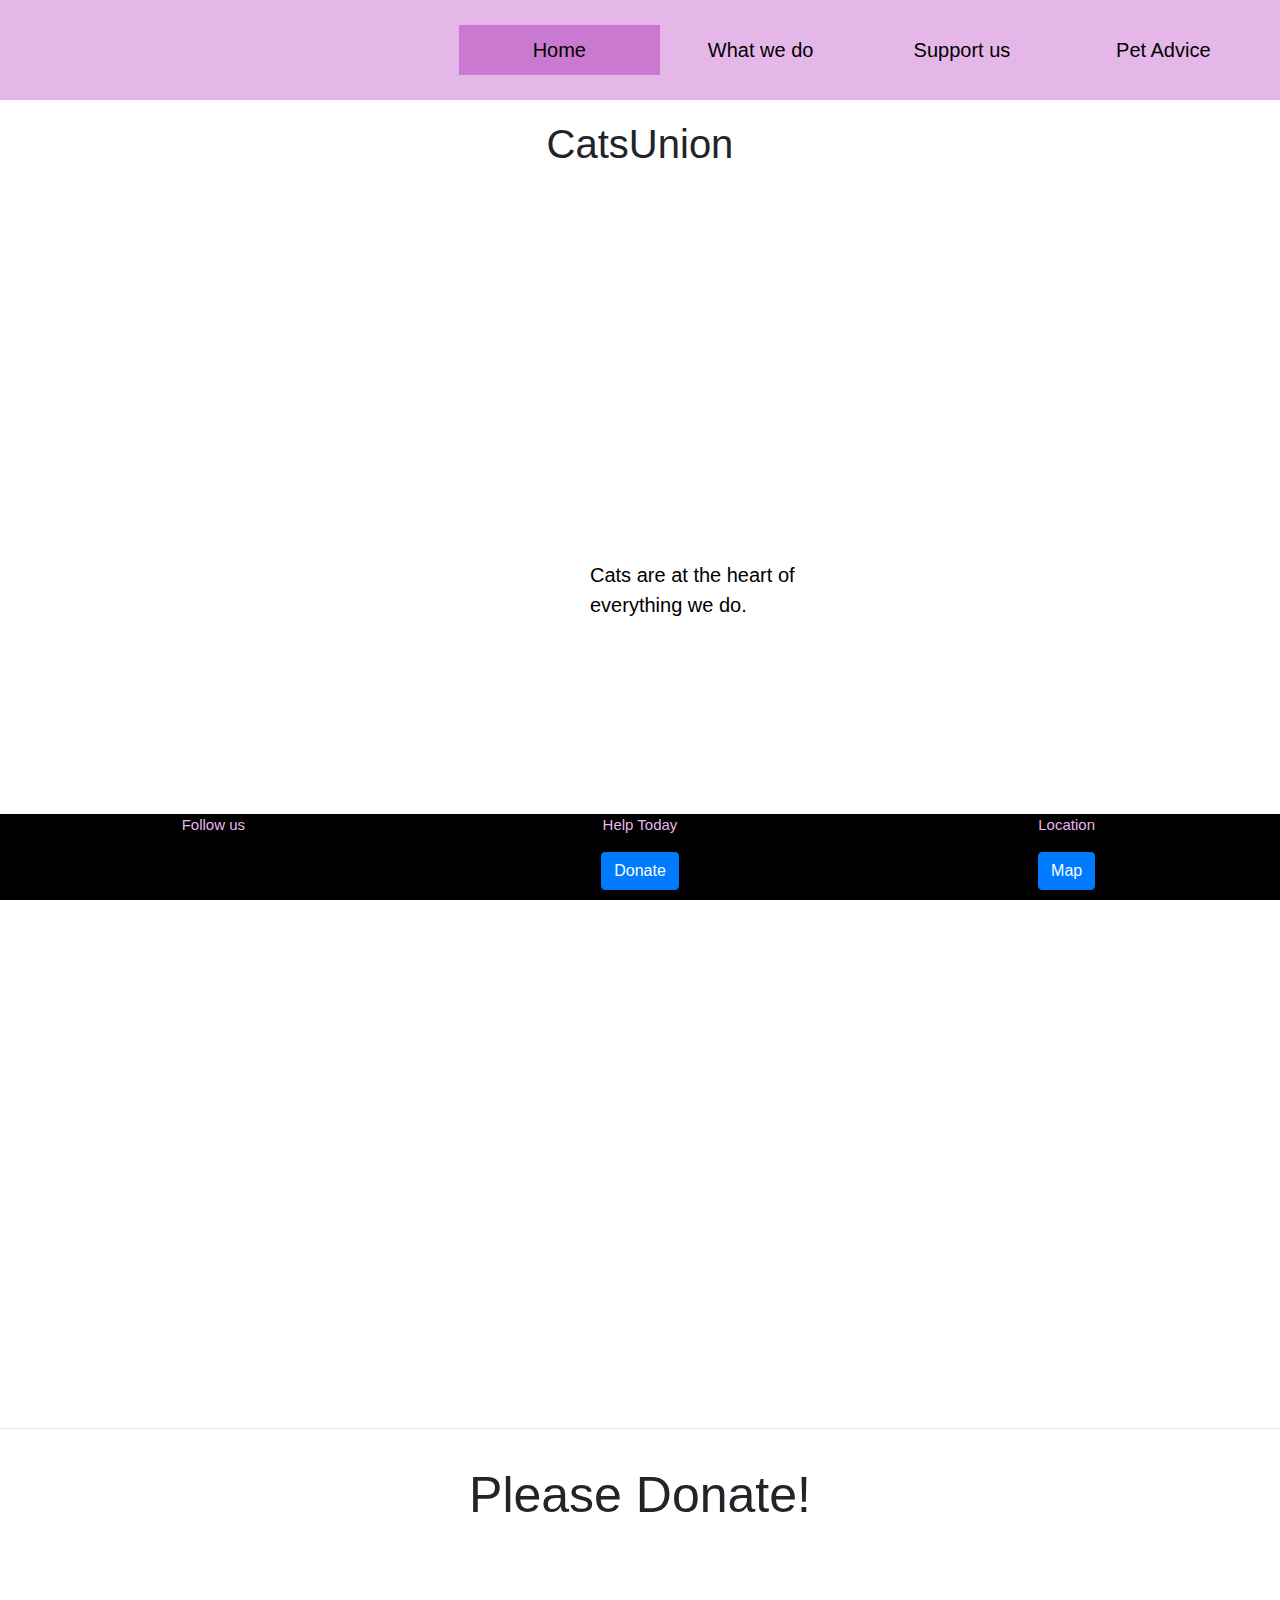
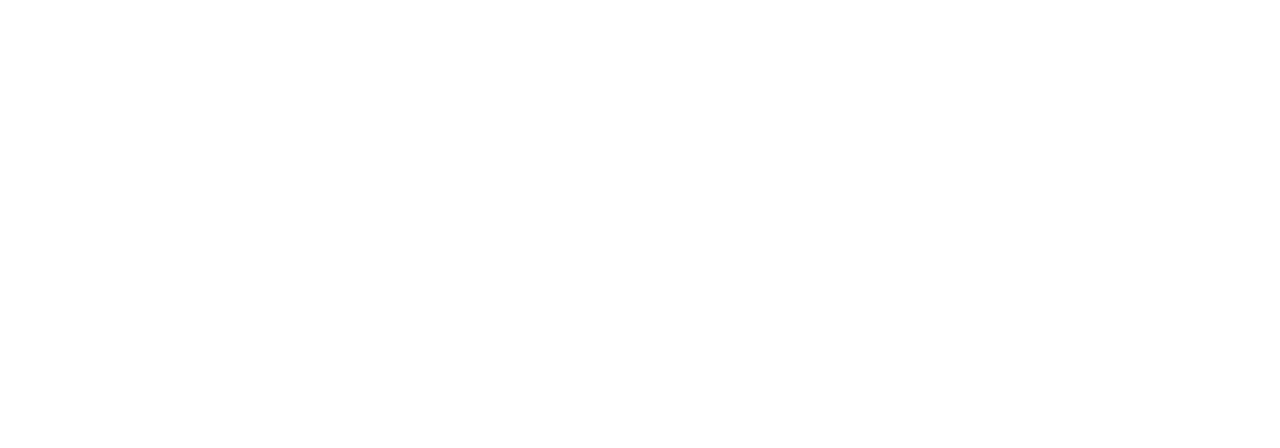
==== index.html @ 27cd5f01 "first page top panel complete" ====
<!DOCTYPE html>
<html lang="en">

<head>
	<meta charset="UTF-8" />
	<meta name="viewport" content="width=device-width, initial-scale=1.0" />
	<link rel="stylesheet" type="text/css" href="assets/css/style.css" />
	<link rel="stylesheet" href="https://stackpath.bootstrapcdn.com/bootstrap/4.5.0/css/bootstrap.min.css" />
	<link rel="stylesheet" href="https://maxcdn.bootstrapcdn.com/font-awesome/4.7.0/css/font-awesome.min.css"
		type="text/css" />
	<link rel="stylesheet" href="https://use.fontawesome.com/releases/v5.6.3/css/all.css"
		integrity="sha384-UHRtZLI+pbxtHCWp1t77Bi1L4ZtiqrqD80Kn4Z8NTSRyMA2Fd33n5dQ8lWUE00s/" crossorigin="anonymous" />
	<title>Cat Union</title>
</head>

<body>
	<header>
		<div class="wrapper-header">
			<div class="container-fluid heading-navbar">
				<div class="row">
					<a class="col-lg-4 col-md-4 col-sm-4 col-4 logo" href="index.html">
					</a>
					<div class="col-lg-8 col-md-8 col-sm-8 col-8">
						<div class="row bg-color-name-title"></div>
						<div class="navigate-links">
							<div class="row">
								<nav class="navbar navbar-expand-lg navbar-light">
									<a class="navbar-brand"></a>
									<button
                      class="navbar-toggler navbar-toggler-right visible-sm"
                      type="button"
                      data-toggle="collapse"
                      data-target="#navbarNav"
                      aria-controls="navbarNav"
                      aria-expanded="false"
                      aria-label="Toggle navigation"
                    >
                      <span class="navbar-toggler-icon"></span>
                    </button>
									<div class="collapse navbar-collapse" id="navbarNav">
										<a class="nav-box nav-box-active nav-box-first col-lg-3" href=".html">Home</a>

										<a class="nav-box nav-box-second col-lg-3" href=".html">What we do</a>

										<a class="nav-box nav-box-third col-lg-3" href=".html">Support us</a>

										<a class="nav-box nav-box-fourth col-lg-3" href=".html">Pet Advice</a>
									</div>
								</nav>
							</div>
						</div>
					</div>
				</div>
			</div>
		</div>
		<div class="title-banner">
			<h1 class="page-title">CatsUnion</h1>
		</div>
		
	</header>

	<section>
		<div class="container-fluid long-image">
			<div class="row">

				<div class="col-12 main-page-background">
				</div>
				<div class="slogan">
					<p>Cats are at the heart of everything we do.</p>
				</div>
			</div>
		</div>
	</section>
   
    
	<section>
		<div class="container-fluid adopting">
            <h1 class="title">Adopt Today!</h1>
			<div class="row">
            <!--
				<div class="col-4 salem-cat">
                    <p> Salem/Male/6 </p>
				</div>
				<div class="col-4 savannah-cat">
                    <p> Savannah/Female/14 </p>
				</div>
                <div class="col-4 charlie-cat">
                    <p> Charlie/Male/8 </p>
				</div>
                -->

			</div>
		</div>
	</section>
   
    
	<hr>

	<section>
			<div class="container-fluid donate-panel">
            <h1 class="title">Please Donate!</h1>
			<div class="row">
         

			</div>
		</div>
	</section>

	<footer>
		<div class="container-fluid footer-panel">
			<div class="row">
				<div class="col-lg-4 col-md-4 col-sm-4 col-4 social-media">
					<p>Follow us</p>
					<a href="http://www.facebook.com" target="_blank"><i class="fab fa-facebook-square"></i></a>
					<a href="http://www.twitter.com" target="_blank"><i class="fab fa-twitter-square"></i></a>
					<a href="http://www.instagram.com" target="_blank"><i class="fab fa-instagram"></i></a>
				</div>
				<div class="col-lg-4 col-md-4 col-sm-4 col-4 help-us">
					<p>Help Today</p>
					<button
                type="button"
                class="btn btn-primary button-color"
                data-toggle="modal"
                data-target="#exampleModal"
              >
                Donate
              </button>
				</div>

				<div class="col-lg-4 col-md-4 col-sm-4 col-4 Location">
					<p>Location</p>
					<button
              type="button"
              class="btn btn-primary button-color"
              data-toggle="modal"
              data-target="#google-location-modal"
            >
              Map
            </button>
				</div>
			</div>
		</div>
	</footer>

	<div class="modal fade" id="google-location-modal" tabindex="-1" role="dialog" aria-labelledby="map-modal"
		aria-hidden="true">
		<div class="modal-dialog" role="document">
			<div class="modal-content">
				<div class="modal-header">
					<h5 class="modal-title" id="map-modal">Find us</h5>
					<button
	              type="button"
	              class="close"
	              data-dismiss="modal"
	              aria-label="Close"
	            >
	              <span aria-hidden="true">&times;</span>
	            </button>
				</div>
				<div class="modal-body">
					<div class="row">
						<div class="col-lg-12 col-md-12 col-sm-12 col-12 modal-image">
						</div>
						<div class="address-info">

							<p>CatsUnion, The Alley, Little Wenlock, Telford, TF6 5BG</p>
						</div>
					</div>
					<div class="modal-footer">
						<button
	              type="button"
	              class="btn btn-secondary"
	              data-dismiss="modal"
	            >
	              Close
	            </button>

					</div>
				</div>
			</div>
		</div>
	</div>

	<script src="https://code.jquery.com/jquery-3.5.1.slim.min.js"
		integrity="sha384-DfXdz2htPH0lsSSs5nCTpuj/zy4C+OGpamoFVy38MVBnE+IbbVYUew+OrCXaRkfj" crossorigin="anonymous">
	</script>
	<script src="https://stackpath.bootstrapcdn.com/bootstrap/4.5.0/js/bootstrap.min.js"
		integrity="sha384-OgVRvuATP1z7JjHLkuOU7Xw704+h835Lr+6QL9UvYjZE3Ipu6Tp75j7Bh/kR0JKI" crossorigin="anonymous">
	</script>
	<script src="https://cdn.jsdelivr.net/npm/popper.js@1.16.0/dist/umd/popper.min.js"
		integrity="sha384-Q6E9RHvbIyZFJoft+2mJbHaEWldlvI9IOYy5n3zV9zzTtmI3UksdQRVvoxMfooAo" crossorigin="anonymous">
	</script>

</body>

</html>
---- assets/css/style.css ----
.wrapper-header{
  background-color: #e5b7e9;
  margin: 0;
  padding: 0;
  border: 0;
  max-height: 100%;
}

.header{
    margin: 0;
}

.heading-navbar {
  min-height: 100px;
  min-width: 100px;
}

.logo {
  background-image: url(../../assets/images/Cats-Union.png);
  background-position:center;
  background-size: contain;
  background-repeat: no-repeat;  
}

.page-title {
  text-align: center;
  padding: 20px;
}

.navbar-light {
  background-color: #e5b7e9;
}
.navbar {
  min-height: 100px;
  padding: 0px;
  border: 0px;
  margin: 0px;
  width: 100%;
}

.nav-box {
  
  position:relative;
  bottom:0;
  right:0;
  padding: 10px 25px;
  border: 1px;
  margin:0px;
  font-size:20px;
  text-align: center;
  text-decoration: none;
  display: inline-block;
}

.nav li {
  font-size: 14px;
  padding: 0;
}

.nav-attach {
  font-size: 0;
}


.nav-box-first {
  background-color: #e5b7e9;
  color: black;
}

.nav-box-first:hover {
  background-color: #c97ad0;
  color: black;
}


.nav-box-second {
  background-color: #e5b7e9;
  color: black;
}

.nav-box-second:hover {
  background-color: #c97ad0;
  color: black;
}


.nav-box-third {
  background-color: #e5b7e9;
  color: black;
}

.nav-box-third:hover {
  background-color: #c97ad0;
  color: black;
}


.nav-box-fourth {
  background-color: #e5b7e9;
  color: black;
}

.nav-box-fourth:hover {
  background-color: #c97ad0;
  color: black;
}

.nav-box-active {
    background-color: #c97ad0;
    color: black;
}


.long-image {
    min-height: 603px;
    padding-bottom:10px;
}

.main-page-background {
    background-image: url(../../assets/images/Cat-poke.png);
    background-position:center;
    background-size: cover;
    background-repeat: no-repeat; 
    min-height: 603px;
    padding-bottom:10px; 
}



.adopting {
    min-height: 603px;
    padding-bottom:10px; 
}

.title {
    font-size:50px;
    text-align:Center;
    padding:20px;
}

.salem-cat {
    background-image: url(../../assets/images/Salem.png);
    background-position:contain;
    background-size: cover;
    background-repeat: no-repeat; 
    height: 182px;
    width: 253px;
    text-align:center;
}

.savannah-cat {
    background-image: url(../../assets/images/Savannah.jpg);
    background-position:contain;
    background-size: cover;
    background-repeat: no-repeat; 
    height: 182px;
    width: 253px;
    text-align:center;
}

.savannah-cat {
    background-image: url(../../assets/images/charlie.png);
    background-position:contain;
    background-size: cover;
    background-repeat: no-repeat; 
    height: 182px;
    width: 253px;
    text-align:center;
}

.donate-panel {
    min-height: 603px;
    padding-bottom:10px; 
}

.footer-panel {
    background-color:black;
    position: fixed;
    bottom: 0;
    text-align:center;
    padding-bottom:10px;
}

.footer-panel p{
    font-size:15px;
    color:#e5b7e9
}

.footer-panel i{
    color:#e5b7e9
}

.button-color{
    background-color:#e5b7e9
}

.modal-image {
    
    background-image: url(../../assets/images/map.png);
    background-position:absolute;
    background-size: cover;
    background-repeat: no-repeat; 
    min-height: 250px;
    padding-bottom:10px; 
}

.address-info {
    font-size:15px;
}


@media screen and (max-width: 2000px ){
.slogan {
    color:black;
  font-size: 20px;
  position: absolute;
  width:300px;
  height:200px;
  padding-top:40px;
  padding-left:10px;
  bottom:180px;
  right:400px;
  
  
}

}

@media screen and (max-width: 1200px ){
.slogan {
    color:black;
  font-size: 20px;
  position: absolute;
  width:300px;
  height:200px;
  padding-top:40px;
  padding-left:10px;
  bottom:180px;
  right:250px;
  
  
}

}

@media screen and (max-width: 1000px ){
.slogan {
    color:black;
  font-size: 20px;
  position: absolute;
  width:300px;
  height:200px;
  padding-top:40px;
  padding-left:10px;
  bottom:180px;
  right:180px;
  
  
}

}


@media screen and (max-width: 800px){
.long-image {
    min-height:303px;
}

.slogan {
    color:black;
  font-size: 20px;
  position: absolute;
  width:300px;
  height:200px;
  padding-top:10px;
  padding-left:10px;
  bottom:250px;
  right:0;
  
  
}


.main-page-background {
    
    background-image: url(../../assets/images/Cat-poke.png);
    background-position: absolute;
    background-size: cover;
    background-repeat: no-repeat;     
    padding-bottom:10px; 
    padding-right:0px;
    object-fit: cover;
    min-height:300px;

  

    
    
}


}
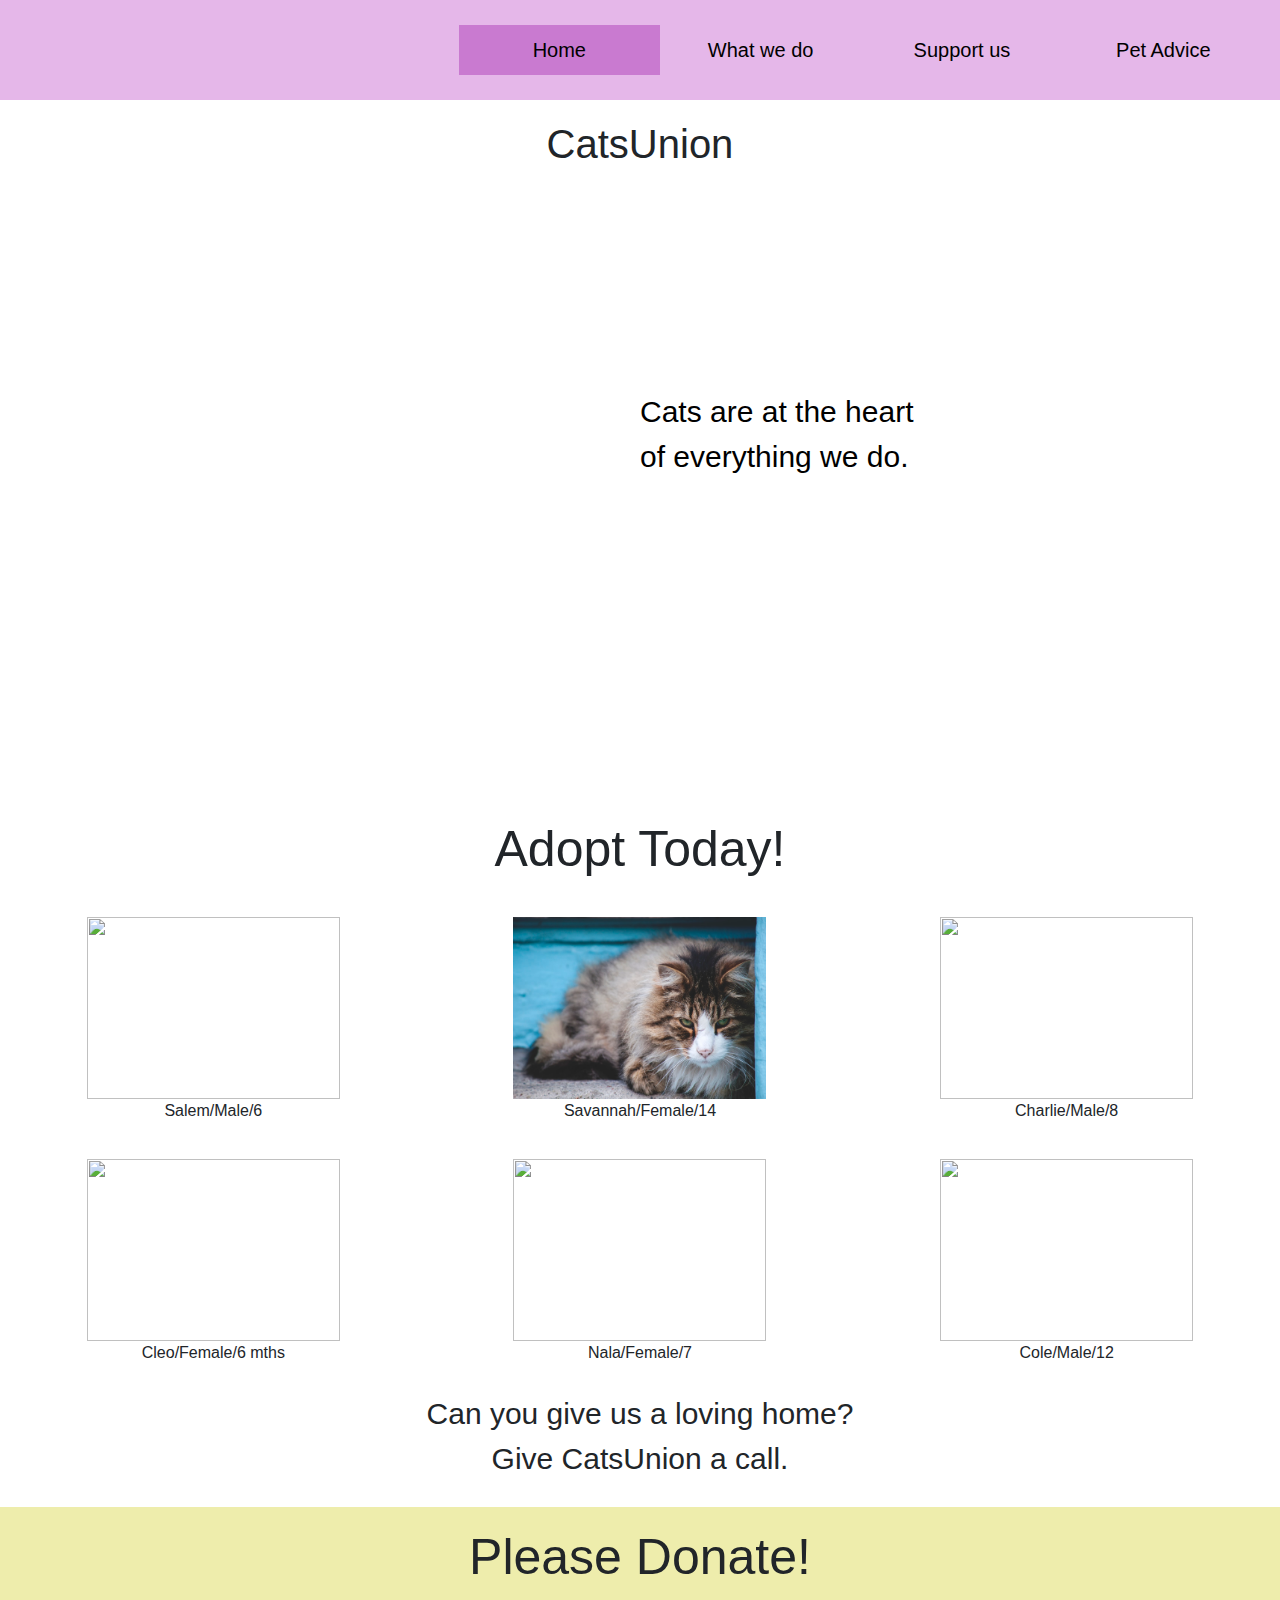
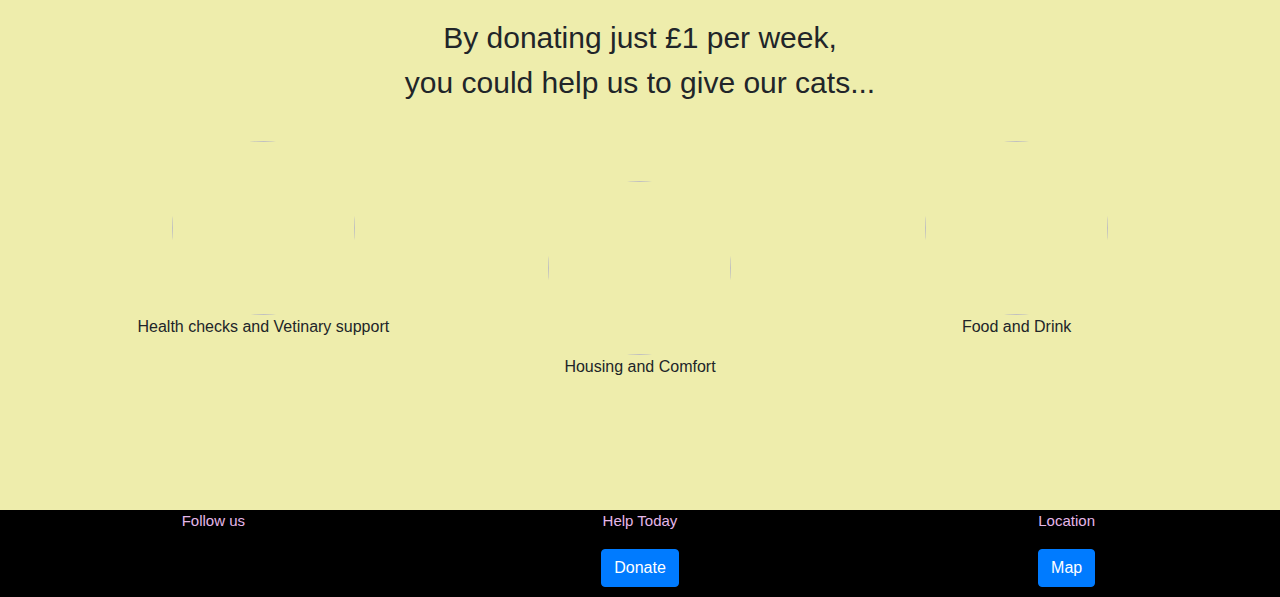
==== commit 87fc8cd7: "page2 images sized and statements given" ====
--- a/index.html
+++ b/index.html
@@ -38,9 +38,9 @@
                       <span class="navbar-toggler-icon"></span>
                     </button>
 									<div class="collapse navbar-collapse" id="navbarNav">
-										<a class="nav-box nav-box-active nav-box-first col-lg-3" href=".html">Home</a>
-
-										<a class="nav-box nav-box-second col-lg-3" href=".html">What we do</a>
+										<a class="nav-box nav-box-active nav-box-first col-lg-3" href="index.html">Home</a>
+
+										<a class="nav-box nav-box-second col-lg-3" href="what-we-do.html">What we do</a>
 
 										<a class="nav-box nav-box-third col-lg-3" href=".html">Support us</a>
 
@@ -56,7 +56,7 @@
 		<div class="title-banner">
 			<h1 class="page-title">CatsUnion</h1>
 		</div>
-		
+
 	</header>
 
 	<section>
@@ -71,36 +71,74 @@
 			</div>
 		</div>
 	</section>
-   
-    
+
+
 	<section>
-		<div class="container-fluid adopting">
-            <h1 class="title">Adopt Today!</h1>
-			<div class="row">
-            <!--
-				<div class="col-4 salem-cat">
-                    <p> Salem/Male/6 </p>
-				</div>
-				<div class="col-4 savannah-cat">
-                    <p> Savannah/Female/14 </p>
-				</div>
-                <div class="col-4 charlie-cat">
-                    <p> Charlie/Male/8 </p>
-				</div>
-                -->
-
-			</div>
+		<div class="container-fluid adopting-panel">
+			<h1 class="title">Adopt Today!</h1>
+			<div class="row">
+
+				<div class="col-6 col-lg-4 col-md-4 col-sm-6 cat-box">
+					<img src="assets/images/Salem.png" width="253" height="182">
+
+					<p class="cat-details"> Salem/Male/6 </p>
+				</div>
+				<div class="col-6 col-lg-4 col-md-4 col-sm-6 cat-box">
+					<img src="assets/images/Savannah.jpg" width="253" height="182">
+
+					<p class="cat-details"> Savannah/Female/14 </p>
+				</div>
+				<div class="col-6 col-lg-4 col-md-4 col-sm-6 cat-box">
+					<img src="assets/images/charlie.png" width="253" height="182">
+
+					<p class="cat-details"> Charlie/Male/8 </p>
+				</div>
+			
+
+				<div class="col-6 col-lg-4 col-md-4 col-sm-6 cat-box">
+					<img src="assets/images/Cleo.png" width="253" height="182">
+
+					<p class="cat-details"> Cleo/Female/6 mths </p>
+				</div>
+				<div class="col-6 col-lg-4 col-md-4 col-sm-6 cat-box">
+					<img src="assets/images/Nala.png" width="253" height="182">
+
+					<p class="cat-details"> Nala/Female/7 </p>
+				</div>
+				<div class="col-6 col-lg-4 col-md-4 col-sm-6 cat-box">
+					<img src="assets/images/cole.jpg" width="253" height="182">
+
+					<p class="cat-details"> Cole/Male/12 </p>
+				</div>
+
+                
+			</div>
+            <p class="subtitle"> Can you give us a loving home? <br> Give CatsUnion a call.  </p>
 		</div>
 	</section>
-   
-    
-	<hr>
+
 
 	<section>
-			<div class="container-fluid donate-panel">
-            <h1 class="title">Please Donate!</h1>
-			<div class="row">
-         
+		<div class="container-fluid donate-panel">
+			<h1 class="title">Please Donate!</h1>
+             <p class="subtitle"> By donating just £1 per week, <br> you could help us to give our cats...</p>
+
+			<div class="row">
+                <div class="col-12 col-lg-4 col-md-4 col-sm-4 circle-image left-circle">
+					<img src="assets/images/vets-circle.png" width="183" height="174">
+
+					<p class="cat-details"> Health checks and Vetinary support </p>
+				</div>
+				<div class="col-12 col-lg-4 col-md-4 col-sm-4 circle-image middle-circle">
+					<img src="assets/images/cat-housing-circle.png" width="183" height="174">
+
+					<p class="cat-details"> Housing and Comfort </p>
+				</div>
+				<div class="col-12 col-lg-4 col-md-4 col-sm-4 circle-image right-circle">
+					<img src="assets/images/cat-food-circle.png" width="183" height="174">
+
+					<p class="donate-details"> Food and Drink </p>
+				</div>
 
 			</div>
 		</div>
@@ -164,6 +202,7 @@
 						<div class="address-info">
 
 							<p>CatsUnion, The Alley, Little Wenlock, Telford, TF6 5BG</p>
+                            <p>Telephone: 01632 960809</p>
 						</div>
 					</div>
 					<div class="modal-footer">
--- a/assets/css/style.css
+++ b/assets/css/style.css
@@ -1,4 +1,4 @@
-.wrapper-header{
+.wrapper-header {
   background-color: #e5b7e9;
   margin: 0;
   padding: 0;
@@ -6,8 +6,8 @@
   max-height: 100%;
 }
 
-.header{
-    margin: 0;
+.header {
+  margin: 0;
 }
 
 .heading-navbar {
@@ -17,9 +17,9 @@
 
 .logo {
   background-image: url(../../assets/images/Cats-Union.png);
-  background-position:center;
+  background-position: center;
   background-size: contain;
-  background-repeat: no-repeat;  
+  background-repeat: no-repeat;
 }
 
 .page-title {
@@ -39,14 +39,13 @@
 }
 
 .nav-box {
-  
-  position:relative;
-  bottom:0;
-  right:0;
+  position: relative;
+  bottom: 0;
+  right: 0;
   padding: 10px 25px;
   border: 1px;
-  margin:0px;
-  font-size:20px;
+  margin: 0px;
+  font-size: 20px;
   text-align: center;
   text-decoration: none;
   display: inline-block;
@@ -61,7 +60,6 @@
   font-size: 0;
 }
 
-
 .nav-box-first {
   background-color: #e5b7e9;
   color: black;
@@ -72,7 +70,6 @@
   color: black;
 }
 
-
 .nav-box-second {
   background-color: #e5b7e9;
   color: black;
@@ -83,7 +80,6 @@
   color: black;
 }
 
-
 .nav-box-third {
   background-color: #e5b7e9;
   color: black;
@@ -94,7 +90,6 @@
   color: black;
 }
 
-
 .nav-box-fourth {
   background-color: #e5b7e9;
   color: black;
@@ -106,197 +101,848 @@
 }
 
 .nav-box-active {
-    background-color: #c97ad0;
-    color: black;
-}
-
+  background-color: #c97ad0;
+  color: black;
+}
 
 .long-image {
-    min-height: 603px;
-    padding-bottom:10px;
+  max-height: 603px;
+  padding-bottom: 10px;
 }
 
 .main-page-background {
-    background-image: url(../../assets/images/Cat-poke.png);
-    background-position:center;
-    background-size: cover;
-    background-repeat: no-repeat; 
-    min-height: 603px;
-    padding-bottom:10px; 
-}
-
-
-
-.adopting {
-    min-height: 603px;
-    padding-bottom:10px; 
+  background-image: url(../../assets/images/Cat-poke.png);
+  background-position: center;
+  background-size: cover;
+  background-repeat: no-repeat;
+  min-height: 603px;
+  padding-bottom: 10px;
+}
+
+.adopting-panel {
+  min-height: 403px;
+  padding-bottom: 10px;
+  display: inline-block;
 }
 
 .title {
-    font-size:50px;
-    text-align:Center;
-    padding:20px;
+  font-size: 50px;
+  text-align: Center;
+  padding: 20px;
+}
+
+.subtitle {
+  font-size: 30px;
+  text-align: center;
+}
+
+.cat-details {
+  text-align: Center;
+}
+.cat-box {
+  position: relative;
+  padding: 10px 25px;
+  border: 0px;
+  margin: 0px;
+  text-align: center;
+  text-decoration: none;
+  display: inline-block;
 }
 
 .salem-cat {
-    background-image: url(../../assets/images/Salem.png);
-    background-position:contain;
-    background-size: cover;
-    background-repeat: no-repeat; 
-    height: 182px;
-    width: 253px;
-    text-align:center;
+  background-image: url(../../assets/images/Salem.png);
 }
 
 .savannah-cat {
-    background-image: url(../../assets/images/Savannah.jpg);
-    background-position:contain;
-    background-size: cover;
-    background-repeat: no-repeat; 
-    height: 182px;
-    width: 253px;
-    text-align:center;
-}
-
-.savannah-cat {
-    background-image: url(../../assets/images/charlie.png);
-    background-position:contain;
-    background-size: cover;
-    background-repeat: no-repeat; 
-    height: 182px;
-    width: 253px;
-    text-align:center;
+  background-image: url(../../assets/images/Savannah.jpg);
+}
+
+.charlie-cat {
+  background-image: url(../../assets/images/charlie.png);
+  background-position: center;
+  background-size: cover;
+  background-repeat: no-repeat;
 }
 
 .donate-panel {
-    min-height: 603px;
-    padding-bottom:10px; 
+  min-height: 603px;
+  padding-bottom: 10px;
+  background-color: #eeedac;
+}
+
+.donate-details {
+  text-align: Center;
+}
+
+.circle-image {
+  position: relative;
+  top: 20px;
+
+  text-align: center;
+  text-decoration: none;
+}
+
+.circle-image img {
+  border-width: 1px;
+  border-radius: 50%;
+}
+
+.left-circle {
+  position: relative;
+  left: 50px;
+}
+
+.middle-circle {
+  position: relative;
+  top: 60px;
+}
+
+.right-circle {
+  position: relative;
+  right: 50px;
+}
+.upper-image {
+  background: rgb(0, 0, 0);
+  opacity: 0.6;
+  background-image: url(../../assets/images/cage-cat.png);
+  background-position: center;
+  background-size: cover;
+  background-repeat: no-repeat;
+  min-height: 600px;
+  padding-bottom: 20px;
+}
+
+.upper-statement {
+  color: black;
+  font-size: 30px;
+  position: relative;
+  width: 300px;
+  height: 200px;
+  padding-top: 40px;
+  padding-left: 10px;
+  bottom: 600px;
+  left: 890px;
+}
+
+.middle-image {
+  background: rgb(0, 0, 0);
+  opacity: 0.6;
+  background-image: url(../../assets/images/Man-with-kitten.png);
+  background-position: center;
+  background-size: cover;
+  background-repeat: no-repeat;
+  min-height: 600px;
+  padding-bottom: 20px;
+}
+
+.middle-statement {
+  color: black;
+  font-size: 30px;
+  position: relative;
+  width: 300px;
+  height: 200px;
+  padding-top: 40px;
+  padding-left: 10px;
+  bottom: 450px;
+  left: 930px;
+}
+
+.lower-image {
+  background: rgb(0, 0, 0);
+  opacity: 0.6;
+  background-image: url(../../assets/images/vet-kitten.png);
+  background-position: center;
+  background-size: cover;
+  background-repeat: no-repeat;
+  min-height: 600px;
+  padding-bottom: 20px;
+}
+
+.lower-statement {
+  color: black;
+  font-size: 30px;
+  position: relative;
+  width: 300px;
+  height: 200px;
+  padding-top: 40px;
+  padding-left: 10px;
+  bottom: 450px;
+  left: 930px;
 }
 
 .footer-panel {
-    background-color:black;
-    position: fixed;
-    bottom: 0;
-    text-align:center;
-    padding-bottom:10px;
-}
-
-.footer-panel p{
-    font-size:15px;
-    color:#e5b7e9
-}
-
-.footer-panel i{
-    color:#e5b7e9
-}
-
-.button-color{
-    background-color:#e5b7e9
+  background-color: black;
+  position: relative;
+  bottom: 0;
+  text-align: center;
+  padding-bottom: 10px;
+}
+
+.footer-panel p {
+  font-size: 15px;
+  color: #e5b7e9;
+}
+
+.footer-panel i {
+  color: #e5b7e9;
+}
+
+.button-color {
+  background-color: #e5b7e9;
 }
 
 .modal-image {
-    
-    background-image: url(../../assets/images/map.png);
-    background-position:absolute;
-    background-size: cover;
-    background-repeat: no-repeat; 
-    min-height: 250px;
-    padding-bottom:10px; 
+  background-image: url(../../assets/images/map.png);
+  background-position: absolute;
+  background-size: cover;
+  background-repeat: no-repeat;
+  min-height: 250px;
+  padding-bottom: 10px;
 }
 
 .address-info {
-    font-size:15px;
-}
-
-
-@media screen and (max-width: 2000px ){
-.slogan {
-    color:black;
-  font-size: 20px;
-  position: absolute;
-  width:300px;
-  height:200px;
-  padding-top:40px;
-  padding-left:10px;
-  bottom:180px;
-  right:400px;
-  
-  
-}
-
-}
-
-@media screen and (max-width: 1200px ){
-.slogan {
-    color:black;
-  font-size: 20px;
-  position: absolute;
-  width:300px;
-  height:200px;
-  padding-top:40px;
-  padding-left:10px;
-  bottom:180px;
-  right:250px;
-  
-  
-}
-
-}
-
-@media screen and (max-width: 1000px ){
-.slogan {
-    color:black;
-  font-size: 20px;
-  position: absolute;
-  width:300px;
-  height:200px;
-  padding-top:40px;
-  padding-left:10px;
-  bottom:180px;
-  right:180px;
-  
-  
-}
-
-}
-
-
-@media screen and (max-width: 800px){
-.long-image {
-    min-height:303px;
-}
-
-.slogan {
-    color:black;
-  font-size: 20px;
-  position: absolute;
-  width:300px;
-  height:200px;
-  padding-top:10px;
-  padding-left:10px;
-  bottom:250px;
-  right:0;
-  
-  
-}
-
-
-.main-page-background {
-    
+  font-size: 15px;
+}
+
+@media screen and (max-width: 2560px) {
+  .slogan {
+    color: black;
+    font-size: 30px;
+    position: relative;
+    width: 300px;
+    height: 200px;
+    padding-top: 40px;
+    padding-left: 10px;
+    bottom: 450px;
+    left: 630px;
+  }
+}
+
+@media screen and (max-width: 1200px) {
+  .slogan {
+    color: black;
+    font-size: 30px;
+    position: relative;
+    width: 300px;
+    height: 200px;
+    padding-top: 40px;
+    padding-left: 10px;
+    bottom: 450px;
+    left: 630px;
+  }
+
+  .upper-statement {
+    color: black;
+    font-size: 30px;
+    position: relative;
+    width: 300px;
+    height: 200px;
+    padding-top: 40px;
+    padding-left: 10px;
+    bottom: 600px;
+    left: 700px;
+  }
+
+  .middle-statement {
+    color: black;
+    font-size: 30px;
+    position: relative;
+    width: 300px;
+    height: 200px;
+    padding-top: 40px;
+    padding-left: 10px;
+    bottom: 450px;
+    left: 700px;
+  }
+
+  .lower-statement {
+    color: black;
+    font-size: 30px;
+    position: relative;
+    width: 300px;
+    height: 200px;
+    padding-top: 40px;
+    padding-left: 10px;
+    bottom: 450px;
+    left: 700px;
+  }
+}
+
+@media screen and (max-width: 1024px) {
+  .slogan {
+    color: black;
+    font-size: 30px;
+    position: relative;
+    width: 300px;
+    height: 200px;
+    padding-top: 40px;
+    padding-left: 10px;
+    bottom: 450px;
+    left: 480px;
+  }
+  .upper-image {
+    background: rgb(0, 0, 0);
+    opacity: 0.6;
+    background-image: url(../../assets/images/cage-cat.png);
+    background-position: center;
+    background-size: cover;
+    background-repeat: no-repeat;
+    min-height: 600px;
+    padding-bottom: 20px;
+  }
+
+  .upper-statement {
+    color: black;
+    font-size: 25px;
+    position: relative;
+    width: 300px;
+    height: 200px;
+    padding-top: 40px;
+    padding-left: 10px;
+    bottom: 600px;
+    left: 500px;
+  }
+
+  .middle-image {
+    background: rgb(0, 0, 0);
+    opacity: 0.6;
+    background-image: url(../../assets/images/Man-with-kitten.png);
+    background-position: center;
+    background-size: cover;
+    background-repeat: no-repeat;
+    min-height: 600px;
+    padding-bottom: 20px;
+  }
+
+  .middle-statement {
+     color: black;
+    font-size: 25px;
+    position: relative;
+    width: 300px;
+    height: 200px;
+    padding-top: 40px;
+    padding-left: 10px;
+    bottom: 450px;
+    left: 500px;
+  }
+
+  .lower-image {
+    background: rgb(0, 0, 0);
+    opacity: 0.6;
+    background-image: url(../../assets/images/vet-kitten.png);
+    background-position: center;
+    background-size: cover;
+    background-repeat: no-repeat;
+    min-height: 600px;
+    padding-bottom: 20px;
+  }
+
+  .lower-statement {
+     color: black;
+    font-size: 25px;
+    position: relative;
+    width: 300px;
+    height: 200px;
+    padding-top: 40px;
+    padding-left: 10px;
+    bottom: 450px;
+    left: 500px;
+  }
+}
+
+@media screen and (max-width: 768px) {
+  .long-image {
+    max-height: 303px;
+  }
+
+  .slogan {
+    color: black;
+    font-size: 25px;
+    position: relative;
+    bottom: 250px;
+    left: 250px;
+    text-align: center;
+    padding-top: 10px;
+    padding-left: 10px;
+  }
+
+  .main-page-background {
     background-image: url(../../assets/images/Cat-poke.png);
     background-position: absolute;
     background-size: cover;
-    background-repeat: no-repeat;     
-    padding-bottom:10px; 
-    padding-right:0px;
+    background-repeat: no-repeat;
+    padding-bottom: 10px;
+    padding-right: 0px;
     object-fit: cover;
-    min-height:300px;
-
-  
-
-    
-    
-}
-
-
-}+    min-height: 300px;
+  }
+  .adopting-panel {
+    min-height: 300px;
+    padding-bottom: 10px;
+  }
+  .cat-box img {
+    width: 70%;
+    height: 70%;
+  }
+
+  .left-circle {
+    position: relative;
+    left: 0px;
+  }
+
+  .right-circle {
+    position: relative;
+    right: 0px;
+  }
+
+  .upper-image {
+    background: rgb(0, 0, 0);
+    opacity: 0.6;
+    background-image: url(../../assets/images/cage-cat.png);
+    background-position: center;
+    background-size: cover;
+    background-repeat: no-repeat;
+    min-height: 300px;
+    padding-bottom: 20px;
+  }
+
+  .upper-statement {
+     color: black;
+    font-size: 23px;
+    position: relative;
+    width: 200px;
+    height: 150px;
+    padding-top: 40px;
+    padding-left: 10px;
+    bottom: 280px;
+    left: 430px;
+  }
+
+  .middle-image {
+    background: rgb(0, 0, 0);
+    opacity: 0.6;
+    background-image: url(../../assets/images/Man-with-kitten.png);
+    background-position: center;
+    background-size: cover;
+    background-repeat: no-repeat;
+    min-height: 300px;
+    padding-bottom: 20px;
+  }
+
+  .middle-statement {
+     color: black;
+    font-size: 23px;
+    position: relative;
+    width: 200px;
+    height: 150px;
+    padding-top: 40px;
+    padding-left: 10px;
+    bottom: 280px;
+    left: 430px;
+  }
+
+  .lower-image {
+    background: rgb(0, 0, 0);
+    opacity: 0.6;
+    background-image: url(../../assets/images/vet-kitten.png);
+    background-position: center;
+    background-size: cover;
+    background-repeat: no-repeat;
+    min-height: 300px;
+    padding-bottom: 20px;
+  }
+
+  .lower-statement {
+     color: black;
+    font-size: 23px;
+    position: relative;
+    width: 200px;
+    height: 150px;
+    padding-top: 40px;
+    padding-left: 10px;
+    bottom: 280px;
+    left: 430px;
+  }
+}
+
+@media screen and (max-width: 640px) {
+  .long-image {
+    max-height: 303px;
+  }
+
+  .slogan {
+    color: black;
+    font-size: 20px;
+    position: relative;
+    bottom: 250px;
+    left: 70px;
+    text-align: center;
+    padding-top: 10px;
+    padding-left: 10px;
+  }
+
+  .main-page-background {
+    background-image: url(../../assets/images/Cat-poke.png);
+    background-position: absolute;
+    background-size: cover;
+    background-repeat: no-repeat;
+    padding-bottom: 10px;
+    padding-right: 0px;
+    object-fit: cover;
+    min-height: 300px;
+  }
+  .adopting-panel {
+    min-height: 300px;
+    padding-bottom: 10px;
+    vertical-align: center;
+  }
+
+  .cat-box img {
+    display: table-cell;
+    text-align: center;
+    vertical-align: middle;
+    width: 100%;
+  }
+
+  .subtitle {
+    font-size: 15px;
+    text-align: center;
+  }
+
+  .middle-circle {
+    position: relative;
+    top: 20px;
+  }
+  .left-circle {
+    position: relative;
+    left: 0px;
+  }
+
+  .right-circle {
+    position: relative;
+    right: 0px;
+  }
+
+  .donate-panel {
+    min-height: 600px;
+  }
+
+  .upper-image {
+    background: rgb(0, 0, 0);
+    opacity: 0.6;
+    background-image: url(../../assets/images/cage-cat.png);
+    background-position: center;
+    background-size: cover;
+    background-repeat: no-repeat;
+    min-height: 300px;
+    padding-bottom: 20px;
+  }
+
+  .upper-statement {
+     color: black;
+    font-size: 23px;
+    position: relative;
+    width: 200px;
+    height: 150px;
+    padding-top: 40px;
+    padding-left: 10px;
+    bottom: 280px;
+    left: 370px;
+  }
+
+  .middle-image {
+    background: rgb(0, 0, 0);
+    opacity: 0.6;
+    background-image: url(../../assets/images/Man-with-kitten.png);
+    background-position: center;
+    background-size: cover;
+    background-repeat: no-repeat;
+    min-height: 300px;
+    padding-bottom: 20px;
+  }
+
+  .middle-statement {
+     color: black;
+    font-size: 23px;
+    position: relative;
+    width: 200px;
+    height: 150px;
+    padding-top: 40px;
+    padding-left: 10px;
+    bottom: 280px;
+    left: 370px;
+  }
+
+  .lower-image {
+    background: rgb(0, 0, 0);
+    opacity: 0.6;
+    background-image: url(../../assets/images/vet-kitten.png);
+    background-position: center;
+    background-size: cover;
+    background-repeat: no-repeat;
+    min-height: 300px;
+    padding-bottom: 20px;
+  }
+
+  .lower-statement {
+     color: black;
+    font-size: 23px;
+    position: relative;
+    width: 200px;
+    height: 150px;
+    padding-top: 40px;
+    padding-left: 10px;
+    bottom: 280px;
+    left: 370px;
+  }
+}
+
+@media screen and (max-width: 600px) {
+  .long-image {
+    max-height: 303px;
+  }
+
+  .slogan {
+    color: black;
+    font-size: 20px;
+    position: relative;
+    bottom: 250px;
+    left: 10px;
+    text-align: center;
+    padding-top: 10px;
+    padding-left: 10px;
+  }
+
+  .main-page-background {
+    background-image: url(../../assets/images/Cat-poke.png);
+    background-position: absolute;
+    background-size: cover;
+    background-repeat: no-repeat;
+    padding-bottom: 10px;
+    padding-right: 0px;
+    object-fit: cover;
+    min-height: 300px;
+  }
+
+  .adopting-panel {
+    min-height: 300px;
+    padding-bottom: 10px;
+    display: inline-block;
+    vertical-align: middle;
+  }
+
+  .subtitle {
+    font-size: 15px;
+    text-align: center;
+  }
+
+  .cat-box img {
+    display: table-cell;
+    text-align: center;
+
+    width: 100%;
+  }
+
+  .middle-circle {
+    position: relative;
+    top: 20px;
+  }
+
+  .donate-panel {
+    min-height: 1010px;
+  }
+
+  .upper-image {
+    background: rgb(0, 0, 0);
+    opacity: 0.6;
+    background-image: url(../../assets/images/cage-cat.png);
+    background-position: center;
+    background-size: cover;
+    background-repeat: no-repeat;
+    min-height: 300px;
+    padding-bottom: 20px;
+  }
+
+  .upper-statement {
+     color: black;
+    font-size: 23px;
+    position: relative;
+    width: 200px;
+    height: 150px;
+    padding-top: 40px;
+    padding-left: 10px;
+    bottom: 280px;
+    left: 260px;
+  }
+
+  .middle-image {
+    background: rgb(0, 0, 0);
+    opacity: 0.6;
+    background-image: url(../../assets/images/Man-with-kitten.png);
+    background-position: center;
+    background-size: cover;
+    background-repeat: no-repeat;
+    min-height: 300px;
+    padding-bottom: 20px;
+  }
+
+  .middle-statement {
+     color: black;
+    font-size: 23px;
+    position: relative;
+    width: 200px;
+    height: 150px;
+    padding-top: 40px;
+    padding-left: 10px;
+    bottom: 280px;
+    left: 260px;
+  }
+
+  .lower-image {
+    background: rgb(0, 0, 0);
+    opacity: 0.6;
+    background-image: url(../../assets/images/vet-kitten.png);
+    background-position: center;
+    background-size: cover;
+    background-repeat: no-repeat;
+    min-height: 300px;
+    padding-bottom: 20px;
+  }
+
+  .lower-statement {
+     color: black;
+    font-size: 23px;
+    position: relative;
+    width: 200px;
+    height: 150px;
+    padding-top: 40px;
+    padding-left: 10px;
+    bottom: 280px;
+    left: 260px;
+  }
+}
+
+@media screen and (max-width: 480px) {
+  .long-image {
+    max-height: 303px;
+  }
+
+  .slogan {
+    color: black;
+    font-size: 20px;
+    position: relative;
+    bottom: 250px;
+    left: 10px;
+    text-align: center;
+    padding-top: 10px;
+    padding-left: 10px;
+  }
+
+  .main-page-background {
+    background-image: url(../../assets/images/Cat-poke.png);
+    background-position: absolute;
+    background-size: cover;
+    background-repeat: no-repeat;
+    padding-bottom: 10px;
+    padding-right: 0px;
+    object-fit: cover;
+    min-height: 300px;
+  }
+
+  .adopting-panel {
+    min-height: 300px;
+    padding-bottom: 10px;
+    display: inline-block;
+    vertical-align: middle;
+  }
+
+  .subtitle {
+    font-size: 15px;
+    text-align: center;
+  }
+
+  .cat-box img {
+    display: table-cell;
+    text-align: center;
+
+    width: 100%;
+  }
+
+  .middle-circle {
+    position: relative;
+    top: 20px;
+  }
+
+  .donate-panel {
+    min-height: 1010px;
+  }
+
+  .upper-image {
+    background: rgb(0, 0, 0);
+    opacity: 0.6;
+    background-image: url(../../assets/images/cage-cat.png);
+    background-position: center;
+    background-size: cover;
+    background-repeat: no-repeat;
+    min-height: 300px;
+    padding-bottom: 20px;
+  }
+
+  .upper-statement {
+     color: black;
+    font-size: 20px;
+    position: relative;
+    width: 200px;
+    height: 150px;
+    padding-top: 40px;
+    padding-left: 10px;
+    bottom: 130px;
+    left: 70px;
+  }
+
+  .middle-image {
+    background: rgb(0, 0, 0);
+    opacity: 0.6;
+    background-image: url(../../assets/images/Man-with-kitten.png);
+    background-position: center;
+    background-size: cover;
+    background-repeat: no-repeat;
+    min-height: 300px;
+    padding-bottom: 20px;
+  }
+
+  .middle-statement {
+     color: black;
+    font-size: 20px;
+    position: relative;
+    width: 200px;
+    height: 150px;
+    padding-top: 40px;
+    padding-left: 10px;
+    bottom: 130px;
+    left: 70px;
+  }
+
+  .lower-image {
+    background: rgb(0, 0, 0);
+    opacity: 0.6;
+    background-image: url(../../assets/images/vet-kitten.png);
+    background-position: center;
+    background-size: cover;
+    background-repeat: no-repeat;
+    min-height: 300px;
+    padding-bottom: 20px;
+  }
+
+  .lower-statement {
+     color: black;
+    font-size: 20px;
+    position: relative;
+    width: 200px;
+    height: 150px;
+    padding-top: 40px;
+    padding-left: 10px;
+    bottom: 130px;
+    left: 70px;
+  }
+}
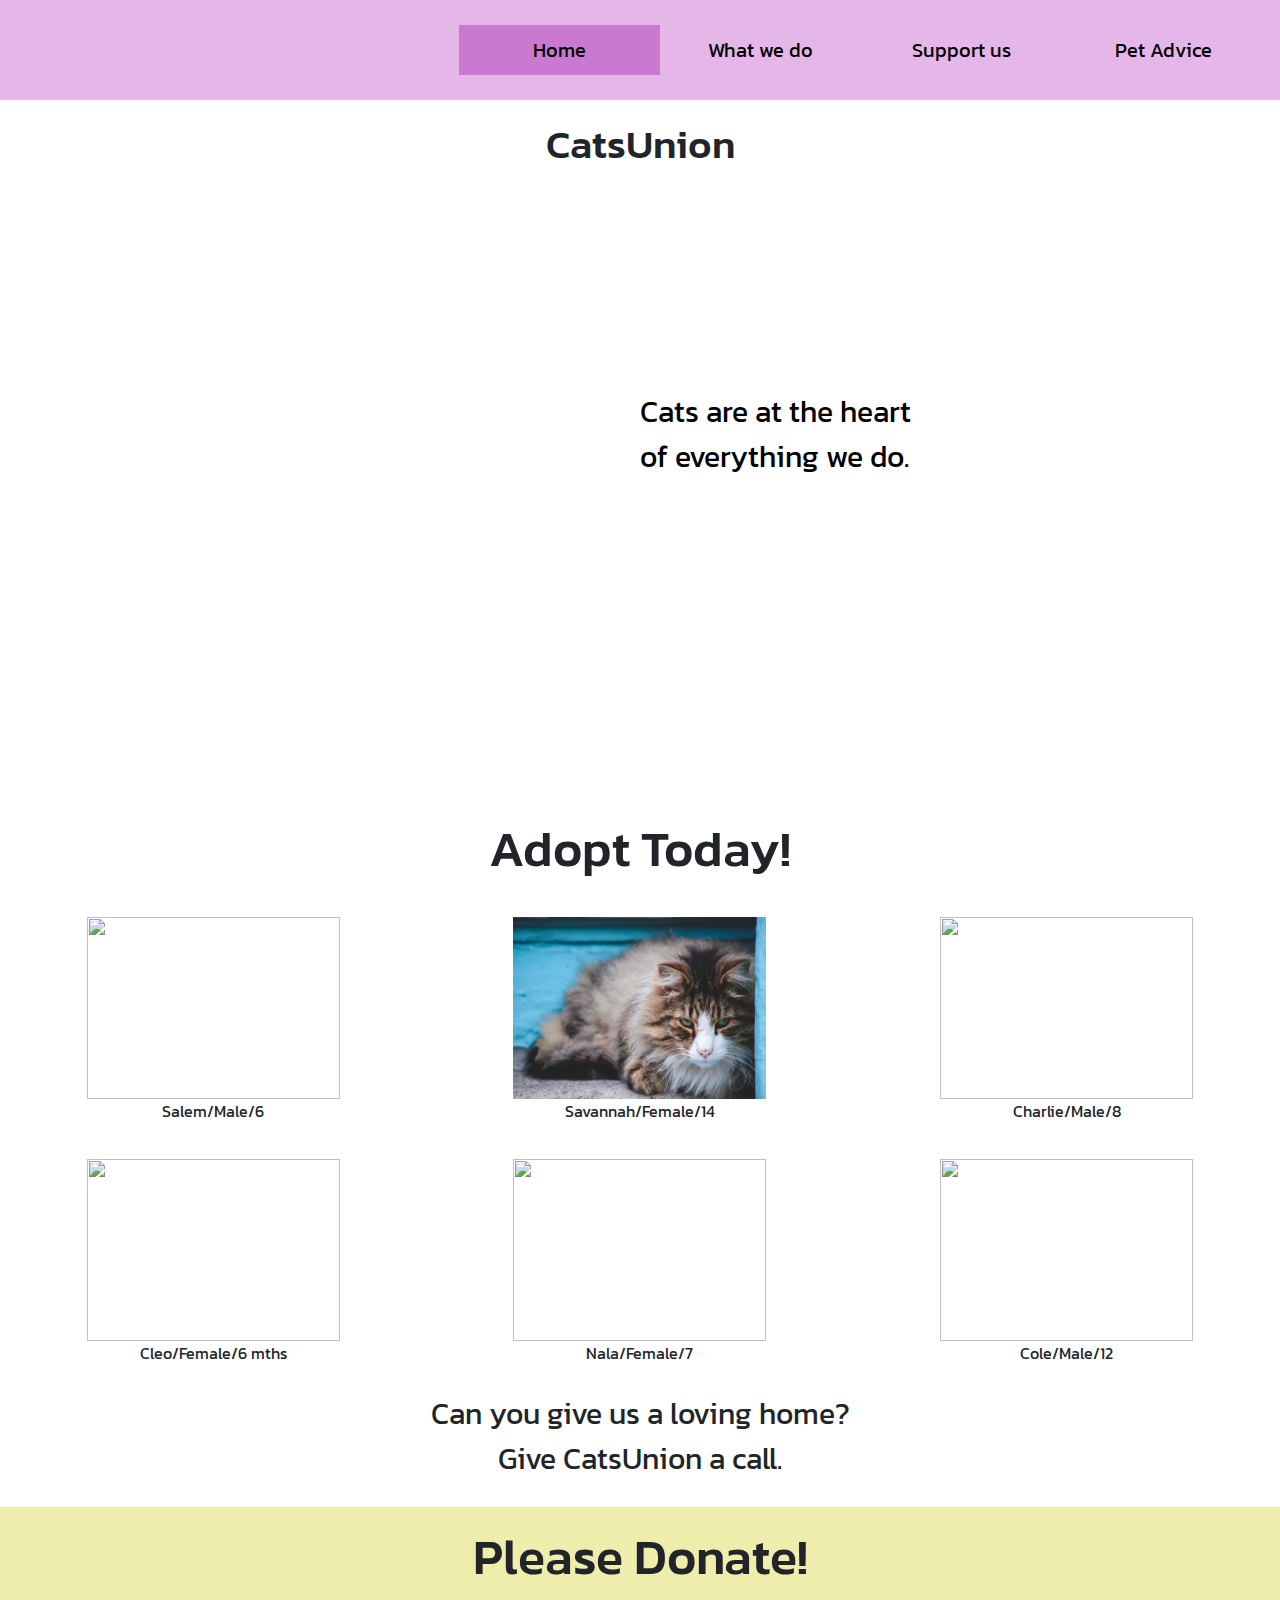
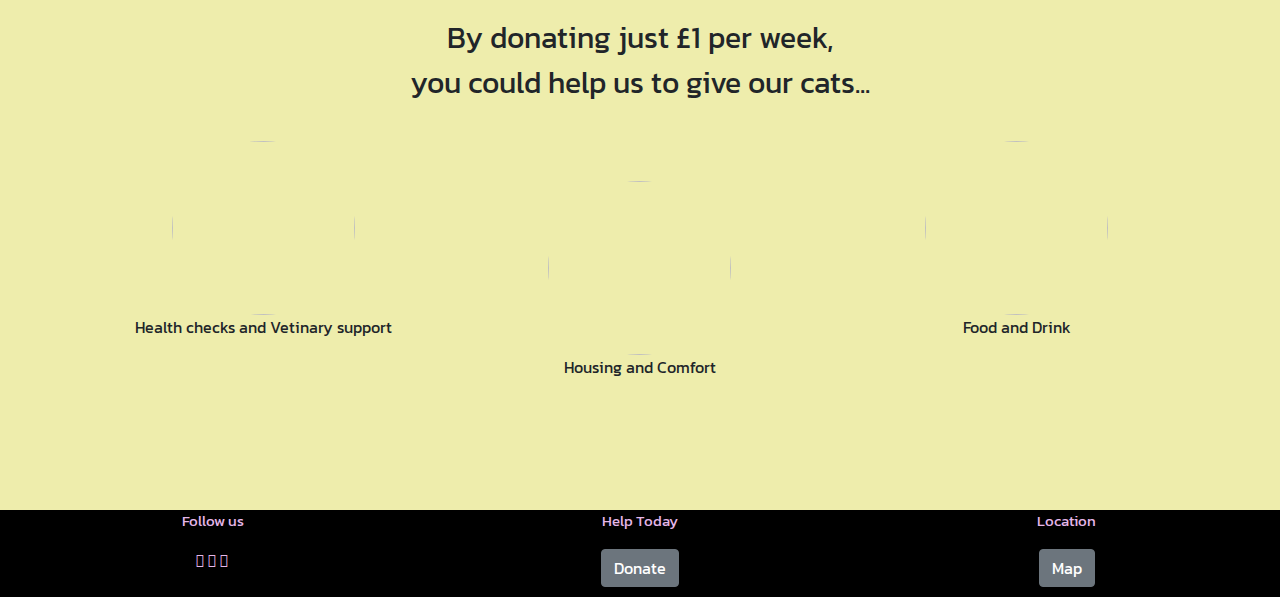
==== commit cf3a9633: "all buttons edited and attached to models/locations" ====
--- a/index.html
+++ b/index.html
@@ -1,235 +1,299 @@
 <!DOCTYPE html>
 <html lang="en">
-
-<head>
-	<meta charset="UTF-8" />
-	<meta name="viewport" content="width=device-width, initial-scale=1.0" />
-	<link rel="stylesheet" type="text/css" href="assets/css/style.css" />
-	<link rel="stylesheet" href="https://stackpath.bootstrapcdn.com/bootstrap/4.5.0/css/bootstrap.min.css" />
-	<link rel="stylesheet" href="https://maxcdn.bootstrapcdn.com/font-awesome/4.7.0/css/font-awesome.min.css"
-		type="text/css" />
-	<link rel="stylesheet" href="https://use.fontawesome.com/releases/v5.6.3/css/all.css"
-		integrity="sha384-UHRtZLI+pbxtHCWp1t77Bi1L4ZtiqrqD80Kn4Z8NTSRyMA2Fd33n5dQ8lWUE00s/" crossorigin="anonymous" />
-	<title>Cat Union</title>
-</head>
-
-<body>
-	<header>
-		<div class="wrapper-header">
-			<div class="container-fluid heading-navbar">
-				<div class="row">
-					<a class="col-lg-4 col-md-4 col-sm-4 col-4 logo" href="index.html">
-					</a>
-					<div class="col-lg-8 col-md-8 col-sm-8 col-8">
-						<div class="row bg-color-name-title"></div>
-						<div class="navigate-links">
-							<div class="row">
-								<nav class="navbar navbar-expand-lg navbar-light">
-									<a class="navbar-brand"></a>
-									<button
-                      class="navbar-toggler navbar-toggler-right visible-sm"
-                      type="button"
-                      data-toggle="collapse"
-                      data-target="#navbarNav"
-                      aria-controls="navbarNav"
-                      aria-expanded="false"
-                      aria-label="Toggle navigation"
-                    >
-                      <span class="navbar-toggler-icon"></span>
-                    </button>
-									<div class="collapse navbar-collapse" id="navbarNav">
-										<a class="nav-box nav-box-active nav-box-first col-lg-3" href="index.html">Home</a>
-
-										<a class="nav-box nav-box-second col-lg-3" href="what-we-do.html">What we do</a>
-
-										<a class="nav-box nav-box-third col-lg-3" href=".html">Support us</a>
-
-										<a class="nav-box nav-box-fourth col-lg-3" href=".html">Pet Advice</a>
-									</div>
-								</nav>
-							</div>
-						</div>
-					</div>
-				</div>
-			</div>
-		</div>
-		<div class="title-banner">
-			<h1 class="page-title">CatsUnion</h1>
-		</div>
-
-	</header>
-
-	<section>
-		<div class="container-fluid long-image">
-			<div class="row">
-
-				<div class="col-12 main-page-background">
-				</div>
-				<div class="slogan">
-					<p>Cats are at the heart of everything we do.</p>
-				</div>
-			</div>
-		</div>
-	</section>
-
-
-	<section>
-		<div class="container-fluid adopting-panel">
-			<h1 class="title">Adopt Today!</h1>
-			<div class="row">
-
-				<div class="col-6 col-lg-4 col-md-4 col-sm-6 cat-box">
-					<img src="assets/images/Salem.png" width="253" height="182">
-
-					<p class="cat-details"> Salem/Male/6 </p>
-				</div>
-				<div class="col-6 col-lg-4 col-md-4 col-sm-6 cat-box">
-					<img src="assets/images/Savannah.jpg" width="253" height="182">
-
-					<p class="cat-details"> Savannah/Female/14 </p>
-				</div>
-				<div class="col-6 col-lg-4 col-md-4 col-sm-6 cat-box">
-					<img src="assets/images/charlie.png" width="253" height="182">
-
-					<p class="cat-details"> Charlie/Male/8 </p>
-				</div>
-			
-
-				<div class="col-6 col-lg-4 col-md-4 col-sm-6 cat-box">
-					<img src="assets/images/Cleo.png" width="253" height="182">
-
-					<p class="cat-details"> Cleo/Female/6 mths </p>
-				</div>
-				<div class="col-6 col-lg-4 col-md-4 col-sm-6 cat-box">
-					<img src="assets/images/Nala.png" width="253" height="182">
-
-					<p class="cat-details"> Nala/Female/7 </p>
-				</div>
-				<div class="col-6 col-lg-4 col-md-4 col-sm-6 cat-box">
-					<img src="assets/images/cole.jpg" width="253" height="182">
-
-					<p class="cat-details"> Cole/Male/12 </p>
-				</div>
-
-                
-			</div>
-            <p class="subtitle"> Can you give us a loving home? <br> Give CatsUnion a call.  </p>
-		</div>
-	</section>
-
-
-	<section>
-		<div class="container-fluid donate-panel">
-			<h1 class="title">Please Donate!</h1>
-             <p class="subtitle"> By donating just £1 per week, <br> you could help us to give our cats...</p>
-
-			<div class="row">
-                <div class="col-12 col-lg-4 col-md-4 col-sm-4 circle-image left-circle">
-					<img src="assets/images/vets-circle.png" width="183" height="174">
-
-					<p class="cat-details"> Health checks and Vetinary support </p>
-				</div>
-				<div class="col-12 col-lg-4 col-md-4 col-sm-4 circle-image middle-circle">
-					<img src="assets/images/cat-housing-circle.png" width="183" height="174">
-
-					<p class="cat-details"> Housing and Comfort </p>
-				</div>
-				<div class="col-12 col-lg-4 col-md-4 col-sm-4 circle-image right-circle">
-					<img src="assets/images/cat-food-circle.png" width="183" height="174">
-
-					<p class="donate-details"> Food and Drink </p>
-				</div>
-
-			</div>
-		</div>
-	</section>
-
-	<footer>
-		<div class="container-fluid footer-panel">
-			<div class="row">
-				<div class="col-lg-4 col-md-4 col-sm-4 col-4 social-media">
-					<p>Follow us</p>
-					<a href="http://www.facebook.com" target="_blank"><i class="fab fa-facebook-square"></i></a>
-					<a href="http://www.twitter.com" target="_blank"><i class="fab fa-twitter-square"></i></a>
-					<a href="http://www.instagram.com" target="_blank"><i class="fab fa-instagram"></i></a>
-				</div>
-				<div class="col-lg-4 col-md-4 col-sm-4 col-4 help-us">
-					<p>Help Today</p>
-					<button
+  <head>
+    <meta charset="UTF-8" />
+    <meta name="viewport" content="width=device-width, initial-scale=1.0" />
+    <link rel="stylesheet" type="text/css" href="assets/css/style.css" />
+    <link
+      rel="stylesheet"
+      href="https://stackpath.bootstrapcdn.com/bootstrap/4.5.0/css/bootstrap.min.css"
+    />
+    <link
+      rel="stylesheet"
+      href="https://maxcdn.bootstrapcdn.com/font-awesome/4.7.0/css/font-awesome.min.css"
+      type="text/css"
+    />
+    <link
+      href="https://fonts.googleapis.com/css2?family=Kanit&display=swap"
+      rel="stylesheet"
+    />
+    <link
+      rel="stylesheet"
+      href="https://use.fontawesome.com/releases/v5.6.3/css/all.css"
+      integrity="sha384-UHRtZLI+pbxtHCWp1t77Bi1L4ZtiqrqD80Kn4Z8NTSRyMA2Fd33n5dQ8lWUE00s/"
+      crossorigin="anonymous"
+    />
+    <title>Cat Union</title>
+  </head>
+
+  <body>
+    <div class="body-font">
+      <header>
+        <div class="wrapper-header">
+          <div class="container-fluid heading-navbar">
+            <div class="row">
+              <a
+                class="col-lg-4 col-md-4 col-sm-4 col-4 logo"
+                href="index.html"
+              >
+              </a>
+              <div class="col-lg-8 col-md-8 col-sm-8 col-8">
+                <div class="row bg-color-name-title"></div>
+                <div class="navigate-links">
+                  <div class="row">
+                    <nav class="navbar navbar-expand-lg navbar-light">
+                      <a class="navbar-brand"></a>
+                      <button
+                        class="navbar-toggler navbar-toggler-right visible-sm"
+                        type="button"
+                        data-toggle="collapse"
+                        data-target="#navbarNav"
+                        aria-controls="navbarNav"
+                        aria-expanded="false"
+                        aria-label="Toggle navigation"
+                      >
+                        <span class="navbar-toggler-icon"></span>
+                      </button>
+                      <div class="collapse navbar-collapse" id="navbarNav">
+                        <a
+                          class="nav-box nav-box-active nav-box-first col-lg-3"
+                          href="index.html"
+                          >Home</a
+                        >
+
+                        <a
+                          class="nav-box nav-box-second col-lg-3"
+                          href="what-we-do.html"
+                          >What we do</a
+                        >
+
+                        <a
+                          class="nav-box nav-box-third col-lg-3"
+                          href="support-us.html"
+                          >Support us</a
+                        >
+
+                        <a
+                          class="nav-box nav-box-fourth col-lg-3"
+                          href="pet-advice.html"
+                          >Pet Advice</a
+                        >
+                      </div>
+                    </nav>
+                  </div>
+                </div>
+              </div>
+            </div>
+          </div>
+        </div>
+        <div class="title-banner">
+          <h1 class="page-title">CatsUnion</h1>
+        </div>
+      </header>
+
+      <section>
+        <div class="container-fluid long-image">
+          <div class="row">
+            <div class="col-12 main-page-background"></div>
+            <div class="slogan">
+              <p>Cats are at the heart of everything we do.</p>
+            </div>
+          </div>
+        </div>
+      </section>
+
+      <section>
+        <div class="container-fluid adopting-panel">
+          <h1 class="title">Adopt Today!</h1>
+          <div class="row">
+            <div class="col-6 col-lg-4 col-md-4 col-sm-6 cat-box">
+              <img src="assets/images/Salem.png" width="253" height="182" />
+
+              <p class="cat-details">Salem/Male/6</p>
+            </div>
+            <div class="col-6 col-lg-4 col-md-4 col-sm-6 cat-box">
+              <img src="assets/images/Savannah.jpg" width="253" height="182" />
+
+              <p class="cat-details">Savannah/Female/14</p>
+            </div>
+            <div class="col-6 col-lg-4 col-md-4 col-sm-6 cat-box">
+              <img src="assets/images/charlie.png" width="253" height="182" />
+
+              <p class="cat-details">Charlie/Male/8</p>
+            </div>
+
+            <div class="col-6 col-lg-4 col-md-4 col-sm-6 cat-box">
+              <img src="assets/images/Cleo.png" width="253" height="182" />
+
+              <p class="cat-details">Cleo/Female/6 mths</p>
+            </div>
+            <div class="col-6 col-lg-4 col-md-4 col-sm-6 cat-box">
+              <img src="assets/images/Nala.png" width="253" height="182" />
+
+              <p class="cat-details">Nala/Female/7</p>
+            </div>
+            <div class="col-6 col-lg-4 col-md-4 col-sm-6 cat-box">
+              <img src="assets/images/cole.jpg" width="253" height="182" />
+
+              <p class="cat-details">Cole/Male/12</p>
+            </div>
+          </div>
+          <p class="subtitle">
+            Can you give us a loving home? <br />
+            Give CatsUnion a call.
+          </p>
+        </div>
+      </section>
+
+      <section>
+        <div class="container-fluid donate-panel">
+          <h1 class="title">Please Donate!</h1>
+          <p class="subtitle">
+            By donating just £1 per week, <br />
+            you could help us to give our cats...
+          </p>
+
+          <div class="row">
+            <div
+              class="col-12 col-lg-4 col-md-4 col-sm-4 circle-image left-circle"
+            >
+              <img
+                src="assets/images/vets-circle.png"
+                width="183"
+                height="174"
+              />
+
+              <p class="cat-details">Health checks and Vetinary support</p>
+            </div>
+            <div
+              class="col-12 col-lg-4 col-md-4 col-sm-4 circle-image middle-circle"
+            >
+              <img
+                src="assets/images/cat-housing-circle.png"
+                width="183"
+                height="174"
+              />
+
+              <p class="cat-details">Housing and Comfort</p>
+            </div>
+            <div
+              class="col-12 col-lg-4 col-md-4 col-sm-4 circle-image right-circle"
+            >
+              <img
+                src="assets/images/cat-food-circle.png"
+                width="183"
+                height="174"
+              />
+
+              <p class="donate-details">Food and Drink</p>
+            </div>
+          </div>
+        </div>
+      </section>
+
+      <footer>
+        <div class="container-fluid footer-panel">
+          <div class="row">
+            <div class="col-lg-4 col-md-4 col-sm-4 col-4 social-media">
+              <p>Follow us</p>
+              <a href="http://www.facebook.com" target="_blank"
+                ><i class="fab fa-facebook-square"></i
+              ></a>
+              <a href="http://www.twitter.com" target="_blank"
+                ><i class="fab fa-twitter-square"></i
+              ></a>
+              <a href="http://www.instagram.com" target="_blank"
+                ><i class="fab fa-instagram"></i
+              ></a>
+            </div>
+            <div class="col-lg-4 col-md-4 col-sm-4 col-4 help-us">
+              <p>Help Today</p>
+              <a href="support-us.html#donate"
+                ><button
+                  type="button"
+                  class="btn btn-secondary button-color"
+                  data-toggle="modal"
+                >
+                  Donate
+                </button></a
+              >
+            </div>
+
+            <div class="col-lg-4 col-md-4 col-sm-4 col-4 Location">
+              <p>Location</p>
+              <button
                 type="button"
-                class="btn btn-primary button-color"
+                class="btn btn-secondary button-color"
                 data-toggle="modal"
-                data-target="#exampleModal"
-              >
-                Donate
+                data-target="#google-location-modal"
+              >
+                Map
               </button>
-				</div>
-
-				<div class="col-lg-4 col-md-4 col-sm-4 col-4 Location">
-					<p>Location</p>
-					<button
-              type="button"
-              class="btn btn-primary button-color"
-              data-toggle="modal"
-              data-target="#google-location-modal"
-            >
-              Map
-            </button>
-				</div>
-			</div>
-		</div>
-	</footer>
-
-	<div class="modal fade" id="google-location-modal" tabindex="-1" role="dialog" aria-labelledby="map-modal"
-		aria-hidden="true">
-		<div class="modal-dialog" role="document">
-			<div class="modal-content">
-				<div class="modal-header">
-					<h5 class="modal-title" id="map-modal">Find us</h5>
-					<button
-	              type="button"
-	              class="close"
-	              data-dismiss="modal"
-	              aria-label="Close"
-	            >
-	              <span aria-hidden="true">&times;</span>
-	            </button>
-				</div>
-				<div class="modal-body">
-					<div class="row">
-						<div class="col-lg-12 col-md-12 col-sm-12 col-12 modal-image">
-						</div>
-						<div class="address-info">
-
-							<p>CatsUnion, The Alley, Little Wenlock, Telford, TF6 5BG</p>
-                            <p>Telephone: 01632 960809</p>
-						</div>
-					</div>
-					<div class="modal-footer">
-						<button
-	              type="button"
-	              class="btn btn-secondary"
-	              data-dismiss="modal"
-	            >
-	              Close
-	            </button>
-
-					</div>
-				</div>
-			</div>
-		</div>
-	</div>
-
-	<script src="https://code.jquery.com/jquery-3.5.1.slim.min.js"
-		integrity="sha384-DfXdz2htPH0lsSSs5nCTpuj/zy4C+OGpamoFVy38MVBnE+IbbVYUew+OrCXaRkfj" crossorigin="anonymous">
-	</script>
-	<script src="https://stackpath.bootstrapcdn.com/bootstrap/4.5.0/js/bootstrap.min.js"
-		integrity="sha384-OgVRvuATP1z7JjHLkuOU7Xw704+h835Lr+6QL9UvYjZE3Ipu6Tp75j7Bh/kR0JKI" crossorigin="anonymous">
-	</script>
-	<script src="https://cdn.jsdelivr.net/npm/popper.js@1.16.0/dist/umd/popper.min.js"
-		integrity="sha384-Q6E9RHvbIyZFJoft+2mJbHaEWldlvI9IOYy5n3zV9zzTtmI3UksdQRVvoxMfooAo" crossorigin="anonymous">
-	</script>
-
-</body>
-
-</html>+            </div>
+          </div>
+        </div>
+      </footer>
+
+      <div
+        class="modal fade"
+        id="google-location-modal"
+        tabindex="-1"
+        role="dialog"
+        aria-labelledby="map-modal"
+        aria-hidden="true"
+      >
+        <div class="modal-dialog" role="document">
+          <div class="modal-content">
+            <div class="modal-header">
+              <h5 class="modal-title" id="map-modal">Find us</h5>
+              <button
+                type="button"
+                class="close"
+                data-dismiss="modal"
+                aria-label="Close"
+              >
+                <span aria-hidden="true">&times;</span>
+              </button>
+            </div>
+            <div class="modal-body">
+              <div class="row">
+                <div
+                  class="col-lg-12 col-md-12 col-sm-12 col-12 modal-image"
+                ></div>
+                <div class="address-info">
+                  <p>CatsUnion, The Alley, Little Wenlock, Telford, TF6 5BG</p>
+                  <p>Telephone: 01632 960809</p>
+                </div>
+              </div>
+              <div class="modal-footer">
+                <button
+                  type="button"
+                  class="btn btn-secondary"
+                  data-dismiss="modal"
+                >
+                  Close
+                </button>
+              </div>
+            </div>
+          </div>
+        </div>
+      </div>
+    </div>
+
+    <script
+      src="https://code.jquery.com/jquery-3.5.1.slim.min.js"
+      integrity="sha384-DfXdz2htPH0lsSSs5nCTpuj/zy4C+OGpamoFVy38MVBnE+IbbVYUew+OrCXaRkfj"
+      crossorigin="anonymous"
+    ></script>
+    <script
+      src="https://stackpath.bootstrapcdn.com/bootstrap/4.5.0/js/bootstrap.min.js"
+      integrity="sha384-OgVRvuATP1z7JjHLkuOU7Xw704+h835Lr+6QL9UvYjZE3Ipu6Tp75j7Bh/kR0JKI"
+      crossorigin="anonymous"
+    ></script>
+    <script
+      src="https://cdn.jsdelivr.net/npm/popper.js@1.16.0/dist/umd/popper.min.js"
+      integrity="sha384-Q6E9RHvbIyZFJoft+2mJbHaEWldlvI9IOYy5n3zV9zzTtmI3UksdQRVvoxMfooAo"
+      crossorigin="anonymous"
+    ></script>
+  </body>
+</html>
--- a/assets/css/style.css
+++ b/assets/css/style.css
@@ -1,3 +1,6 @@
+.body-font {
+  font-family: "Kanit", sans-serif;
+}
 .wrapper-header {
   background-color: #e5b7e9;
   margin: 0;
@@ -5,28 +8,23 @@
   border: 0;
   max-height: 100%;
 }
-
 .header {
   margin: 0;
 }
-
 .heading-navbar {
   min-height: 100px;
   min-width: 100px;
 }
-
 .logo {
   background-image: url(../../assets/images/Cats-Union.png);
   background-position: center;
   background-size: contain;
   background-repeat: no-repeat;
 }
-
 .page-title {
   text-align: center;
   padding: 20px;
 }
-
 .navbar-light {
   background-color: #e5b7e9;
 }
@@ -37,7 +35,6 @@
   margin: 0px;
   width: 100%;
 }
-
 .nav-box {
   position: relative;
   bottom: 0;
@@ -50,66 +47,53 @@
   text-decoration: none;
   display: inline-block;
 }
-
 .nav li {
   font-size: 14px;
   padding: 0;
 }
-
 .nav-attach {
   font-size: 0;
 }
-
 .nav-box-first {
   background-color: #e5b7e9;
   color: black;
 }
-
 .nav-box-first:hover {
   background-color: #c97ad0;
   color: black;
 }
-
 .nav-box-second {
   background-color: #e5b7e9;
   color: black;
 }
-
 .nav-box-second:hover {
   background-color: #c97ad0;
   color: black;
 }
-
 .nav-box-third {
   background-color: #e5b7e9;
   color: black;
 }
-
 .nav-box-third:hover {
   background-color: #c97ad0;
   color: black;
 }
-
 .nav-box-fourth {
   background-color: #e5b7e9;
   color: black;
 }
-
 .nav-box-fourth:hover {
   background-color: #c97ad0;
   color: black;
 }
-
 .nav-box-active {
   background-color: #c97ad0;
   color: black;
 }
-
 .long-image {
   max-height: 603px;
   padding-bottom: 10px;
 }
-
 .main-page-background {
   background-image: url(../../assets/images/Cat-poke.png);
   background-position: center;
@@ -118,24 +102,20 @@
   min-height: 603px;
   padding-bottom: 10px;
 }
-
 .adopting-panel {
   min-height: 403px;
   padding-bottom: 10px;
   display: inline-block;
 }
-
 .title {
   font-size: 50px;
   text-align: Center;
   padding: 20px;
 }
-
 .subtitle {
   font-size: 30px;
   text-align: center;
 }
-
 .cat-details {
   text-align: Center;
 }
@@ -148,40 +128,32 @@
   text-decoration: none;
   display: inline-block;
 }
-
 .salem-cat {
   background-image: url(../../assets/images/Salem.png);
 }
-
 .savannah-cat {
   background-image: url(../../assets/images/Savannah.jpg);
 }
-
 .charlie-cat {
   background-image: url(../../assets/images/charlie.png);
   background-position: center;
   background-size: cover;
   background-repeat: no-repeat;
 }
-
 .donate-panel {
   min-height: 603px;
   padding-bottom: 10px;
   background-color: #eeedac;
 }
-
 .donate-details {
   text-align: Center;
 }
-
 .circle-image {
   position: relative;
   top: 20px;
-
   text-align: center;
   text-decoration: none;
 }
-
 .circle-image img {
   border-width: 1px;
   border-radius: 50%;
@@ -191,12 +163,10 @@
   position: relative;
   left: 50px;
 }
-
 .middle-circle {
   position: relative;
   top: 60px;
 }
-
 .right-circle {
   position: relative;
   right: 50px;
@@ -211,7 +181,6 @@
   min-height: 600px;
   padding-bottom: 20px;
 }
-
 .upper-statement {
   color: black;
   font-size: 30px;
@@ -221,9 +190,8 @@
   padding-top: 40px;
   padding-left: 10px;
   bottom: 600px;
-  left: 890px;
-}
-
+  left: 840px;
+}
 .middle-image {
   background: rgb(0, 0, 0);
   opacity: 0.6;
@@ -234,7 +202,6 @@
   min-height: 600px;
   padding-bottom: 20px;
 }
-
 .middle-statement {
   color: black;
   font-size: 30px;
@@ -243,10 +210,9 @@
   height: 200px;
   padding-top: 40px;
   padding-left: 10px;
-  bottom: 450px;
-  left: 930px;
-}
-
+  bottom: 610px;
+  left: 70px;
+}
 .lower-image {
   background: rgb(0, 0, 0);
   opacity: 0.6;
@@ -257,7 +223,6 @@
   min-height: 600px;
   padding-bottom: 20px;
 }
-
 .lower-statement {
   color: black;
   font-size: 30px;
@@ -266,10 +231,193 @@
   height: 200px;
   padding-top: 40px;
   padding-left: 10px;
-  bottom: 450px;
-  left: 930px;
-}
-
+  bottom: 250px;
+  left: 870px;
+}
+
+
+
+.support-page-donate-panel {
+  background-image: url(../../assets/images/kitten-group.png);
+  background-position: center;
+  background-size: cover;
+  background-repeat: no-repeat;
+  min-height: 603px;
+  padding-bottom: 10px;
+  background-color: rgb(0, 0, 0);
+  opacity: 0.8;
+  
+}
+
+.support-title {
+  font-size: 50px;
+  text-align: Center;
+  padding: 20px;
+  z-index: 1;
+  position: relative;
+   color: black;
+  top: 20px;
+}
+
+.support-page-donate-panel p {
+  text-align: center;
+  font-size: 30px;
+  color: black;
+  
+  position: relative;
+  top: 70px;
+}
+
+
+.support-page-donate-panel button {
+  position: relative;
+  top: 250px;
+  border-radius: 50%;
+  height: 150px;
+  width: 150px;
+  font-size: 25px;
+  border: 3px solid black;
+ 
+}
+
+
+
+#donateModal {
+    background-position: absolute;
+  background-size: cover;
+  background-repeat: no-repeat;
+  
+  padding-bottom: 10px;
+}
+
+.advice-page-background {
+  background-image: url(../../assets/images/cat-fuss.png);
+  background-position: center;
+  background-size: cover;
+  background-repeat: no-repeat;
+  min-height: 603px;
+  padding-bottom: 10px;
+  background-color: rgb(0, 0, 0);
+  opacity: 0.8;
+}
+
+.fundraising-background {
+  min-height: 603px;
+  background-position: center;
+  background-size: cover;
+  background-repeat: no-repeat;  
+  background-image: url(../../assets/images/kitty-flower.jpg);
+   opacity:0.6
+}
+
+.fundraising-background::after {
+    opacity: 1.0;
+}
+
+.fundraising-title {
+  font-size: 25px;
+  text-align: center;
+  color: black;
+  position: relative;
+  top: 0px;
+  padding: 20px, 20px, 0px, 20px;
+  z-index:1;
+}
+
+.fundraising-info {
+  font-size: 20px;
+  text-align: center;
+  color: black;
+  position: absolute;
+  padding: 0px, 20px, 20px, 20px;
+  z-index:1;
+  font-style:bold;
+  
+}
+
+.volunteer-title {
+  font-size: 25px;
+  color: white;
+  text-align: center;
+  position: relative;
+  top: 0px;
+  padding: 20px, 20px, 0px, 20px;
+  opacity: 1;
+  z-index: 1;
+}
+.volunteer-info {
+  font-size: 20px;
+  text-align: center;
+  color: white;
+  position: relative;
+  top: 0px;
+  z-index: 1;
+  opacity: 1;
+  padding: 0px, 20px, 20px, 20px;
+}
+.volunteer-background {
+  background-image: url(../../assets/images/affectionate-cat.jpg);
+  background-position: center;
+  background-size: cover;
+  background-repeat: no-repeat;
+  min-height: 603px;
+}
+
+.volunteer-opaque {
+    background-color:rgba(0, 0, 0, 0.5);
+}
+
+.volunteer-box {
+  text-align: center;
+  height: 200px;
+}
+
+.form-boxed {
+ 
+  background-color: rgba(0, 0, 0, 0.5);
+  z-index: 0;
+}
+
+.form-control {
+  opacity: 1;
+}
+
+.volunteer-application {
+  padding: 50px;
+  color: white;
+  position: relative;
+  left: 17.5em;
+  z-index: 1;
+}
+
+.sponsor-panel {
+  padding-bottom: 30px;
+  max-width: 1539px;
+}
+.sponsor-details {
+  text-align: justify;
+  min-width: 253px;
+  padding-top: 10px;
+}
+.sponsor-details button {
+  float: right;
+}
+.sponsor-box {
+  padding-top: 10px;
+}
+.sponsor-panel img {
+  padding-top: 10px;
+}
+
+.video-box {
+  padding: 50px;
+}
+.video-title {
+  text-align: center;
+  font-size: 20px;
+  position: relative;
+  top: 40px;
+}
 .footer-panel {
   background-color: black;
   position: relative;
@@ -277,20 +425,16 @@
   text-align: center;
   padding-bottom: 10px;
 }
-
 .footer-panel p {
   font-size: 15px;
   color: #e5b7e9;
 }
-
 .footer-panel i {
   color: #e5b7e9;
 }
-
 .button-color {
   background-color: #e5b7e9;
 }
-
 .modal-image {
   background-image: url(../../assets/images/map.png);
   background-position: absolute;
@@ -299,11 +443,9 @@
   min-height: 250px;
   padding-bottom: 10px;
 }
-
 .address-info {
   font-size: 15px;
 }
-
 @media screen and (max-width: 2560px) {
   .slogan {
     color: black;
@@ -316,8 +458,34 @@
     bottom: 450px;
     left: 630px;
   }
-}
-
+  .support-slogan {
+    color: black;
+    font-size: 30px;
+    position: relative;
+    width: 300px;
+    height: 200px;
+    padding-top: 40px;
+    padding-left: 10px;
+    bottom: 450px;
+    left: 430px;
+  }
+  .advice-slogan {
+    color: black;
+    font-size: 30px;
+    position: relative;
+    width: 300px;
+    height: 200px;
+    padding-top: 40px;
+    padding-left: 10px;
+    bottom: 600px;
+    left: 790px;
+  }
+  .sponsor-details {
+    text-align: justify;
+    min-width: 253px;
+    float: right;
+  }
+}
 @media screen and (max-width: 1200px) {
   .slogan {
     color: black;
@@ -330,8 +498,7 @@
     bottom: 450px;
     left: 630px;
   }
-
-  .upper-statement {
+  .support-slogan {
     color: black;
     font-size: 30px;
     position: relative;
@@ -339,10 +506,31 @@
     height: 200px;
     padding-top: 40px;
     padding-left: 10px;
+    bottom: 450px;
+    left: 630px;
+  }
+  .advice-slogan {
+    color: black;
+    font-size: 30px;
+    position: relative;
+    width: 300px;
+    height: 200px;
+    padding-top: 40px;
+    padding-left: 10px;
+    bottom: 600px;
+    left: 530px;
+  }
+  .upper-statement {
+    color: black;
+    font-size: 30px;
+    position: relative;
+    width: 300px;
+    height: 200px;
+    padding-top: 40px;
+    padding-left: 10px;
     bottom: 600px;
     left: 700px;
   }
-
   .middle-statement {
     color: black;
     font-size: 30px;
@@ -351,10 +539,9 @@
     height: 200px;
     padding-top: 40px;
     padding-left: 10px;
-    bottom: 450px;
-    left: 700px;
-  }
-
+    bottom: 610px;
+    left: 70px;
+  }
   .lower-statement {
     color: black;
     font-size: 30px;
@@ -363,8 +550,29 @@
     height: 200px;
     padding-top: 40px;
     padding-left: 10px;
-    bottom: 450px;
+    bottom: 270px;
     left: 700px;
+  }
+  .sponsor-details {
+    text-align: justify;
+    min-width: 253px;
+  }
+  .fundraising-background {
+    min-height: 303px;
+  }
+  .volunteer-background {
+    min-height: 303px;
+  }
+  .sponsor-details {
+    text-align: justify;
+    min-width: 253px;
+    float: right;
+  }
+  .volunteer-application {
+    padding: 50px;
+
+    background-color: black;
+    opacity: 0.8;
   }
 }
 
@@ -378,7 +586,29 @@
     padding-top: 40px;
     padding-left: 10px;
     bottom: 450px;
+    left: 450px;
+  }
+  .support-slogan {
+    color: black;
+    font-size: 30px;
+    position: relative;
+    width: 300px;
+    height: 200px;
+    padding-top: 40px;
+    padding-left: 10px;
+    bottom: 450px;
     left: 480px;
+  }
+  .advice-slogan {
+    color: black;
+    font-size: 30px;
+    position: relative;
+    width: 300px;
+    height: 200px;
+    padding-top: 40px;
+    padding-left: 10px;
+    bottom: 600px;
+    left: 380px;
   }
   .upper-image {
     background: rgb(0, 0, 0);
@@ -390,8 +620,28 @@
     min-height: 600px;
     padding-bottom: 20px;
   }
-
   .upper-statement {
+    color: black;
+    font-size: 25px;
+    position: relative;
+    width: 200px;
+    height: 200px;
+    padding-top: 40px;
+    padding-left: 10px;
+    bottom: 600px;
+    left: 480px;
+  }
+  .middle-image {
+    background: rgb(0, 0, 0);
+    opacity: 0.6;
+    background-image: url(../../assets/images/Man-with-kitten.png);
+    background-position: center;
+    background-size: cover;
+    background-repeat: no-repeat;
+    min-height: 600px;
+    padding-bottom: 20px;
+  }
+  .middle-statement {
     color: black;
     font-size: 25px;
     position: relative;
@@ -399,62 +649,65 @@
     height: 200px;
     padding-top: 40px;
     padding-left: 10px;
-    bottom: 600px;
-    left: 500px;
-  }
-
-  .middle-image {
+    bottom: 610px;
+    left: 70px;
+  }
+  .lower-image {
     background: rgb(0, 0, 0);
     opacity: 0.6;
-    background-image: url(../../assets/images/Man-with-kitten.png);
+    background-image: url(../../assets/images/vet-kitten.png);
     background-position: center;
     background-size: cover;
     background-repeat: no-repeat;
     min-height: 600px;
     padding-bottom: 20px;
   }
-
-  .middle-statement {
-     color: black;
+  .lower-statement {
+    color: black;
     font-size: 25px;
     position: relative;
     width: 300px;
     height: 200px;
     padding-top: 40px;
     padding-left: 10px;
-    bottom: 450px;
-    left: 500px;
-  }
-
-  .lower-image {
-    background: rgb(0, 0, 0);
-    opacity: 0.6;
-    background-image: url(../../assets/images/vet-kitten.png);
-    background-position: center;
-    background-size: cover;
-    background-repeat: no-repeat;
+    bottom: 250px;
+    left: 450px;
+  }
+  .sponsor-panel img {
+    padding-top: 10px;
+    margin: auto;
+    display: block;
+  }
+  .sponsor-details {
+    position: relative;
+    right: 150px;
+  }
+  .sponsor-details p {
+    font-size: 25px;
+    width: 330px;
+  }
+  .fundraising-background {
     min-height: 600px;
-    padding-bottom: 20px;
-  }
-
-  .lower-statement {
-     color: black;
-    font-size: 25px;
-    position: relative;
-    width: 300px;
-    height: 200px;
-    padding-top: 40px;
-    padding-left: 10px;
-    bottom: 450px;
-    left: 500px;
-  }
-}
-
+  }
+  .volunteer-background {
+    min-height: 600px;
+  }
+  .support-lower-panel p {
+    font-size: 18px;
+  }
+  .volunteer-application {
+    padding: 10px;
+    width: 100%;
+    color: white;
+    position: relative;
+    left: 8em;
+    z-index: 1;
+  }
+}
 @media screen and (max-width: 768px) {
   .long-image {
     max-height: 303px;
   }
-
   .slogan {
     color: black;
     font-size: 25px;
@@ -465,7 +718,16 @@
     padding-top: 10px;
     padding-left: 10px;
   }
-
+  .advice-slogan {
+    color: black;
+    font-size: 25px;
+    position: relative;
+    bottom: 300px;
+    left: 200px;
+    text-align: center;
+    padding-top: 10px;
+    padding-left: 10px;
+  }
   .main-page-background {
     background-image: url(../../assets/images/Cat-poke.png);
     background-position: absolute;
@@ -476,6 +738,16 @@
     object-fit: cover;
     min-height: 300px;
   }
+  .support-page-background {
+    background-image: url(../../assets/images/kitten-group.png);
+    background-position: absolute;
+    background-size: cover;
+    background-repeat: no-repeat;
+    padding-bottom: 10px;
+    padding-right: 0px;
+    object-fit: cover;
+    min-height: 300px;
+  }
   .adopting-panel {
     min-height: 300px;
     padding-bottom: 10px;
@@ -484,17 +756,14 @@
     width: 70%;
     height: 70%;
   }
-
   .left-circle {
     position: relative;
     left: 0px;
   }
-
   .right-circle {
     position: relative;
     right: 0px;
   }
-
   .upper-image {
     background: rgb(0, 0, 0);
     opacity: 0.6;
@@ -505,9 +774,8 @@
     min-height: 300px;
     padding-bottom: 20px;
   }
-
   .upper-statement {
-     color: black;
+    color: black;
     font-size: 23px;
     position: relative;
     width: 200px;
@@ -515,9 +783,8 @@
     padding-top: 40px;
     padding-left: 10px;
     bottom: 280px;
-    left: 430px;
-  }
-
+    left: 380px;
+  }
   .middle-image {
     background: rgb(0, 0, 0);
     opacity: 0.6;
@@ -528,19 +795,17 @@
     min-height: 300px;
     padding-bottom: 20px;
   }
-
   .middle-statement {
-     color: black;
+    color: black;
     font-size: 23px;
     position: relative;
     width: 200px;
     height: 150px;
     padding-top: 40px;
     padding-left: 10px;
-    bottom: 280px;
-    left: 430px;
-  }
-
+    bottom: 330px;
+    left: 50px;
+  }
   .lower-image {
     background: rgb(0, 0, 0);
     opacity: 0.6;
@@ -551,25 +816,94 @@
     min-height: 300px;
     padding-bottom: 20px;
   }
-
   .lower-statement {
-     color: black;
+    color: black;
     font-size: 23px;
     position: relative;
     width: 200px;
     height: 150px;
     padding-top: 40px;
     padding-left: 10px;
-    bottom: 280px;
-    left: 430px;
-  }
-}
-
+    bottom: 230px;
+    left: 410px;
+  }
+  .sponsor-panel img {
+    padding-top: 10px;
+    margin: auto;
+    display: block;
+  }
+  .sponsor-details {
+    position: relative;
+    right: 63px;
+  }
+  .sponsor-details p {
+    font-size: 20px;
+    width: 253px;
+  }
+  .support-title {
+    font-size: 25px;
+    text-align: Center;
+    padding: 0px;
+    opacity: 1;
+  }
+  .support-page-donate-panel {
+    background-image: url(../../assets/images/kitten-group.png);
+    background-position: center;
+    background-size: cover;
+    background-repeat: no-repeat;
+    min-height: 300px;
+    padding-bottom: 10px;
+    background-color: rgb(0, 0, 0);
+    opacity: 0.8;
+  }
+  .support-page-donate-panel p {
+    text-align: center;
+    font-size: 20px;
+    color: black;
+    opacity: 1;
+  }
+  .support-page-donate-panel button {
+    position: relative;
+    top: 100px;
+    border-radius: 50%;
+    height: 60px;
+    width: 60px;
+    font-size: 10px;
+    border: 3px solid black;
+  }
+  .fundraising-background {
+    min-height: 600px;
+  }
+  .volunteer-background {
+    min-height: 600px;
+  }
+  .advice-page-background {
+    background-image: url(../../assets/images/cat-fuss.png);
+    background-position: absolute;
+    background-size: cover;
+    background-repeat: no-repeat;
+    padding-bottom: 10px;
+    padding-right: 0px;
+    object-fit: cover;
+    min-height: 300px;
+  }
+
+  .support-lower-panel p {
+    font-size: 18px;
+  }
+  .volunteer-application {
+    padding: 10px;
+    width: 100%;
+    color: white;
+    position: relative;
+    left: 0em;
+    z-index: 1;
+  }
+}
 @media screen and (max-width: 640px) {
   .long-image {
     max-height: 303px;
   }
-
   .slogan {
     color: black;
     font-size: 20px;
@@ -580,7 +914,16 @@
     padding-top: 10px;
     padding-left: 10px;
   }
-
+  .advice-slogan {
+    color: black;
+    font-size: 20px;
+    position: relative;
+    bottom: 300px;
+    left: 160px;
+    text-align: center;
+    padding-top: 10px;
+    padding-left: 10px;
+  }
   .main-page-background {
     background-image: url(../../assets/images/Cat-poke.png);
     background-position: absolute;
@@ -591,24 +934,31 @@
     object-fit: cover;
     min-height: 300px;
   }
+  .support-page-background {
+    background-image: url(../../assets/images/kitten-group.png);
+    background-position: absolute;
+    background-size: cover;
+    background-repeat: no-repeat;
+    padding-bottom: 10px;
+    padding-right: 0px;
+    object-fit: cover;
+    min-height: 300px;
+  }
   .adopting-panel {
     min-height: 300px;
     padding-bottom: 10px;
     vertical-align: center;
   }
-
   .cat-box img {
     display: table-cell;
     text-align: center;
     vertical-align: middle;
     width: 100%;
   }
-
   .subtitle {
     font-size: 15px;
     text-align: center;
   }
-
   .middle-circle {
     position: relative;
     top: 20px;
@@ -617,16 +967,13 @@
     position: relative;
     left: 0px;
   }
-
   .right-circle {
     position: relative;
     right: 0px;
   }
-
   .donate-panel {
     min-height: 600px;
   }
-
   .upper-image {
     background: rgb(0, 0, 0);
     opacity: 0.6;
@@ -637,9 +984,8 @@
     min-height: 300px;
     padding-bottom: 20px;
   }
-
   .upper-statement {
-     color: black;
+    color: black;
     font-size: 23px;
     position: relative;
     width: 200px;
@@ -649,7 +995,6 @@
     bottom: 280px;
     left: 370px;
   }
-
   .middle-image {
     background: rgb(0, 0, 0);
     opacity: 0.6;
@@ -660,19 +1005,17 @@
     min-height: 300px;
     padding-bottom: 20px;
   }
-
   .middle-statement {
-     color: black;
+    color: black;
     font-size: 23px;
     position: relative;
     width: 200px;
     height: 150px;
     padding-top: 40px;
     padding-left: 10px;
-    bottom: 280px;
-    left: 370px;
-  }
-
+    bottom: 330px;
+    left: 30px;
+  }
   .lower-image {
     background: rgb(0, 0, 0);
     opacity: 0.6;
@@ -683,25 +1026,51 @@
     min-height: 300px;
     padding-bottom: 20px;
   }
-
   .lower-statement {
-     color: black;
+    color: black;
     font-size: 23px;
     position: relative;
     width: 200px;
     height: 150px;
     padding-top: 40px;
     padding-left: 10px;
-    bottom: 280px;
-    left: 370px;
-  }
-}
-
+    bottom: 230px;
+    left: 260px;
+  }
+  .sponsor-details {
+    position: relative;
+    right: 0px;
+  }
+  .sponsor-details p {
+    font-size: 16px;
+    width: 253px;
+    position: relative;
+    left: 30px;
+  }
+  .fundraising-background {
+    min-height: 303px;
+    padding-bottom: 10px;
+  }
+  .volunteer-background {
+    min-height: 303px;
+    padding-bottom: 10px;
+  }
+  .advice-page-background {
+    background-image: url(../../assets/images/cat-fuss.png);
+    background-position: absolute;
+    background-size: cover;
+    background-repeat: no-repeat;
+    padding-bottom: 10px;
+    padding-right: 0px;
+    object-fit: cover;
+    min-height: 300px;
+    background-position-x: 20%;
+  }
+}
 @media screen and (max-width: 600px) {
   .long-image {
     max-height: 303px;
   }
-
   .slogan {
     color: black;
     font-size: 20px;
@@ -712,7 +1081,6 @@
     padding-top: 10px;
     padding-left: 10px;
   }
-
   .main-page-background {
     background-image: url(../../assets/images/Cat-poke.png);
     background-position: absolute;
@@ -723,35 +1091,48 @@
     object-fit: cover;
     min-height: 300px;
   }
-
+  .support-page-background {
+    background-image: url(../../assets/images/kitten-group.png);
+    background-position: absolute;
+    background-size: cover;
+    background-repeat: no-repeat;
+    padding-bottom: 10px;
+    padding-right: 0px;
+    object-fit: cover;
+    min-height: 300px;
+  }
+  .advice-page-background {
+    background-image: url(../../assets/images/cat-fuss.png);
+    background-position: absolute;
+    background-size: cover;
+    background-repeat: no-repeat;
+    padding-bottom: 10px;
+    padding-right: 0px;
+    object-fit: cover;
+    min-height: 300px;
+  }
   .adopting-panel {
     min-height: 300px;
     padding-bottom: 10px;
     display: inline-block;
     vertical-align: middle;
   }
-
   .subtitle {
     font-size: 15px;
     text-align: center;
   }
-
   .cat-box img {
     display: table-cell;
     text-align: center;
-
     width: 100%;
   }
-
   .middle-circle {
     position: relative;
     top: 20px;
   }
-
   .donate-panel {
     min-height: 1010px;
   }
-
   .upper-image {
     background: rgb(0, 0, 0);
     opacity: 0.6;
@@ -762,9 +1143,8 @@
     min-height: 300px;
     padding-bottom: 20px;
   }
-
   .upper-statement {
-     color: black;
+    color: black;
     font-size: 23px;
     position: relative;
     width: 200px;
@@ -774,7 +1154,6 @@
     bottom: 280px;
     left: 260px;
   }
-
   .middle-image {
     background: rgb(0, 0, 0);
     opacity: 0.6;
@@ -785,19 +1164,17 @@
     min-height: 300px;
     padding-bottom: 20px;
   }
-
   .middle-statement {
-     color: black;
+    color: black;
     font-size: 23px;
     position: relative;
     width: 200px;
     height: 150px;
     padding-top: 40px;
     padding-left: 10px;
-    bottom: 280px;
-    left: 260px;
-  }
-
+    bottom: 330px;
+    left: 30px;
+  }
   .lower-image {
     background: rgb(0, 0, 0);
     opacity: 0.6;
@@ -808,25 +1185,70 @@
     min-height: 300px;
     padding-bottom: 20px;
   }
-
   .lower-statement {
-     color: black;
+    color: black;
     font-size: 23px;
     position: relative;
     width: 200px;
     height: 150px;
     padding-top: 40px;
     padding-left: 10px;
-    bottom: 280px;
+    bottom: 230px;
     left: 260px;
   }
-}
-
+  .sponsor-panel img {
+    padding-top: 10px;
+    margin: auto;
+    display: block;
+  }
+  .sponsor-details p {
+    font-size: 16px;
+    width: 253px;
+    position: relative;
+    left: 50px;
+  }
+  .fundraising-background {
+    min-height: 303px;
+  }
+  .volunteer-background {
+    min-height: 303px;
+  }
+  .support-title {
+    font-size: 25px;
+    text-align: Center;
+    padding: 0px;
+    opacity: 1;
+  }
+  .support-page-donate-panel {
+    background-image: url(../../assets/images/kitten-group.png);
+    background-position: center;
+    background-size: cover;
+    background-repeat: no-repeat;
+    min-height: 300px;
+    padding-bottom: 10px;
+    background-color: rgb(0, 0, 0);
+    opacity: 0.8;
+  }
+  .support-page-donate-panel p {
+    text-align: center;
+    font-size: 20px;
+    color: black;
+    opacity: 1;
+  }
+  .support-page-donate-panel button {
+    position: relative;
+    top: 100px;
+    border-radius: 50%;
+    height: 60px;
+    width: 60px;
+    font-size: 10px;
+    border: 3px solid black;
+  }
+}
 @media screen and (max-width: 480px) {
   .long-image {
     max-height: 303px;
   }
-
   .slogan {
     color: black;
     font-size: 20px;
@@ -837,7 +1259,16 @@
     padding-top: 10px;
     padding-left: 10px;
   }
-
+  .advice-slogan {
+    color: black;
+    font-size: 20px;
+    position: relative;
+    bottom: 300px;
+    left: 10px;
+    text-align: center;
+    padding-top: 10px;
+    padding-left: 10px;
+  }
   .main-page-background {
     background-image: url(../../assets/images/Cat-poke.png);
     background-position: absolute;
@@ -848,35 +1279,49 @@
     object-fit: cover;
     min-height: 300px;
   }
-
+  .support-page-background {
+    background-image: url(../../assets/images/kitten-group.png);
+    background-position: absolute;
+    background-size: cover;
+    background-repeat: no-repeat;
+    padding-bottom: 10px;
+    padding-right: 0px;
+    object-fit: cover;
+    min-height: 300px;
+  }
+  .advice-page-background {
+    background-image: url(../../assets/images/cat-fuss.png);
+    background-position: absolute;
+    background-size: cover;
+    background-repeat: no-repeat;
+    padding-bottom: 10px;
+    padding-right: 0px;
+    object-fit: cover;
+    min-height: 300px;
+    opacity: 0.6;
+  }
   .adopting-panel {
     min-height: 300px;
     padding-bottom: 10px;
     display: inline-block;
     vertical-align: middle;
   }
-
   .subtitle {
     font-size: 15px;
     text-align: center;
   }
-
   .cat-box img {
     display: table-cell;
     text-align: center;
-
     width: 100%;
   }
-
   .middle-circle {
     position: relative;
     top: 20px;
   }
-
   .donate-panel {
     min-height: 1010px;
   }
-
   .upper-image {
     background: rgb(0, 0, 0);
     opacity: 0.6;
@@ -887,19 +1332,17 @@
     min-height: 300px;
     padding-bottom: 20px;
   }
-
   .upper-statement {
-     color: black;
+    color: black;
     font-size: 20px;
     position: relative;
     width: 200px;
     height: 150px;
     padding-top: 40px;
     padding-left: 10px;
-    bottom: 130px;
+    bottom: 180px;
     left: 70px;
   }
-
   .middle-image {
     background: rgb(0, 0, 0);
     opacity: 0.6;
@@ -910,19 +1353,17 @@
     min-height: 300px;
     padding-bottom: 20px;
   }
-
   .middle-statement {
-     color: black;
+    color: black;
     font-size: 20px;
     position: relative;
     width: 200px;
     height: 150px;
     padding-top: 40px;
     padding-left: 10px;
-    bottom: 130px;
+    bottom: 180px;
     left: 70px;
   }
-
   .lower-image {
     background: rgb(0, 0, 0);
     opacity: 0.6;
@@ -933,16 +1374,50 @@
     min-height: 300px;
     padding-bottom: 20px;
   }
-
   .lower-statement {
-     color: black;
+    color: black;
     font-size: 20px;
     position: relative;
     width: 200px;
     height: 150px;
     padding-top: 40px;
     padding-left: 10px;
-    bottom: 130px;
+    bottom: 210px;
     left: 70px;
   }
-}
+  .sponsor-panel img {
+    padding-top: 10px;
+    margin: auto;
+    display: block;
+  }
+  .fundraising-background {
+    min-height: 303px;
+  }
+  .volunteer-background {
+    min-height: 303px;
+  }
+  .volunteer-application {
+    padding: 50px;
+    color: white;
+    position: relative;
+    left: 0em;
+    z-index: 1;
+  }
+}
+@media screen and (max-width: 380px) {
+  .sponsor-details p {
+    font-size: 16px;
+    width: 253px;
+    position: relative;
+    left: 30px;
+  }
+}
+@media screen and (max-width: 320px) {
+  .sponsor-details p {
+    font-size: 16px;
+    width: 253px;
+    position: relative;
+    left: 0px;
+  }
+}
+
